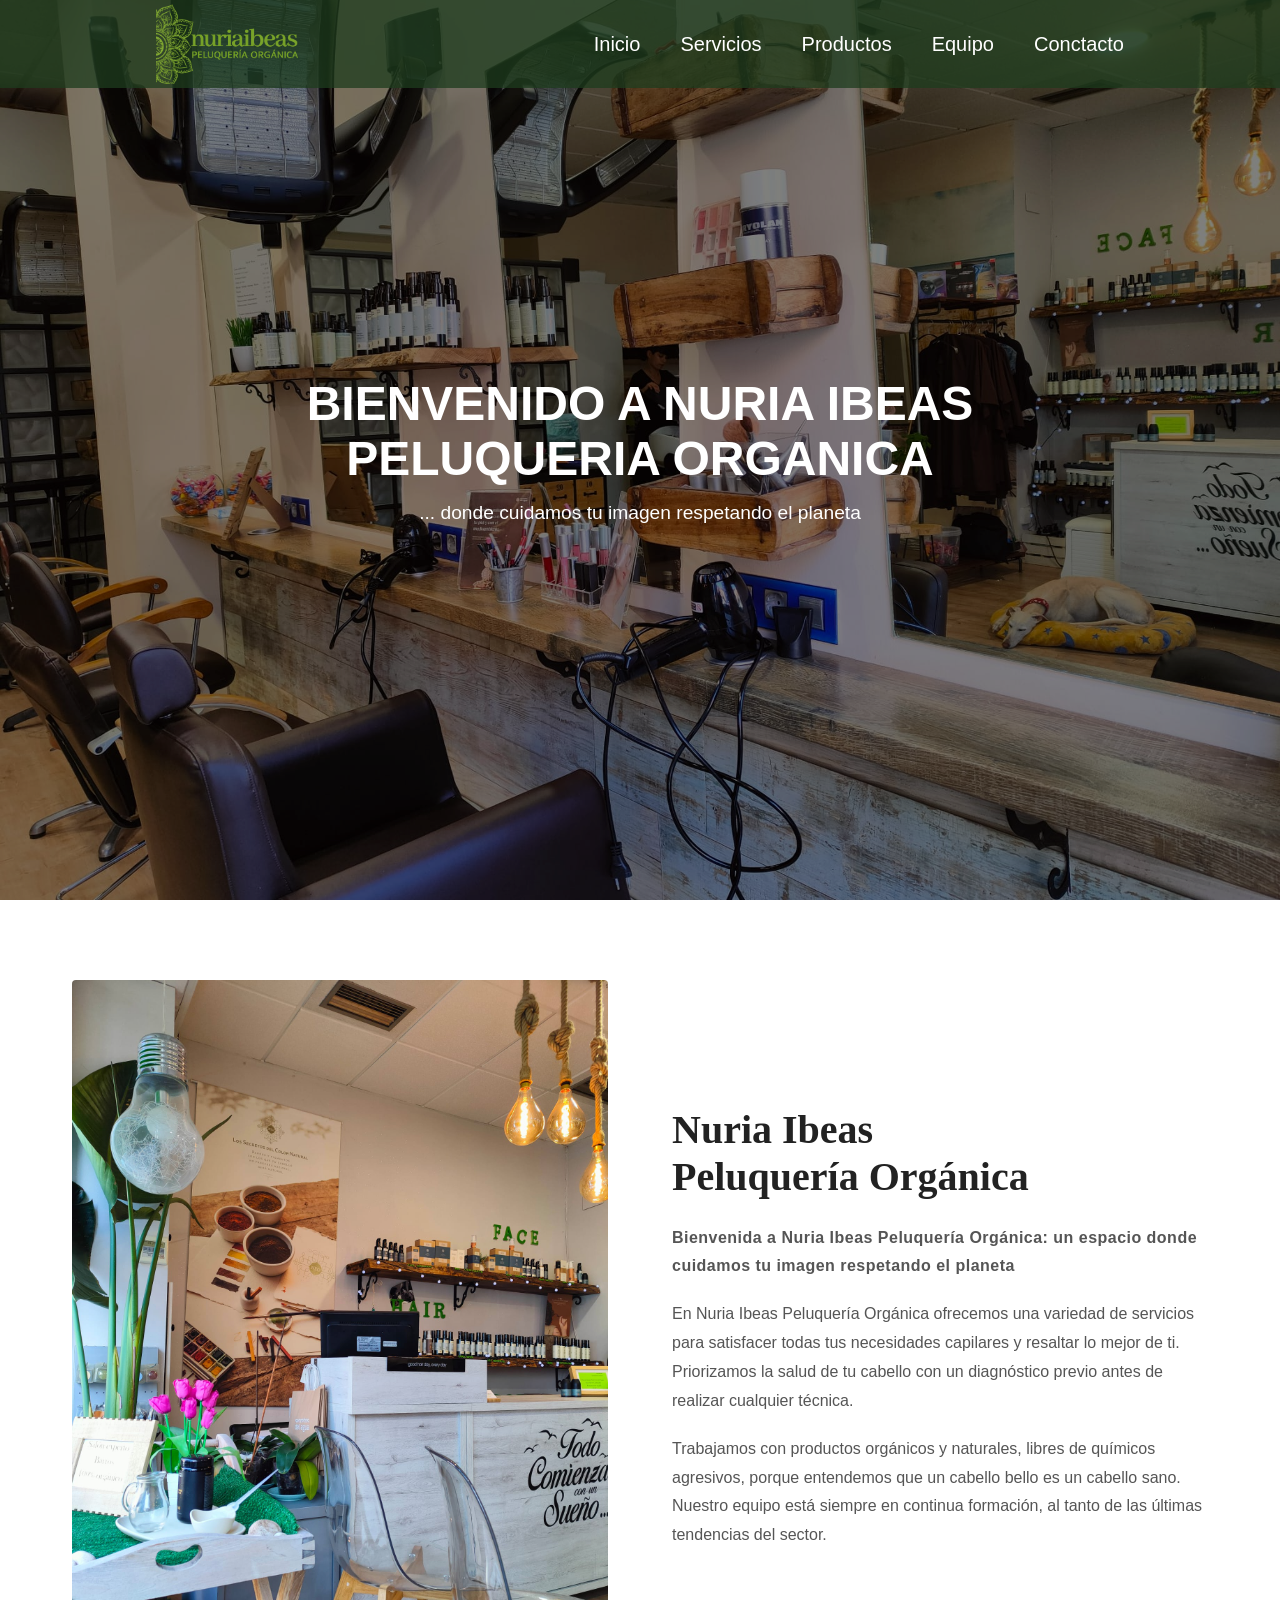
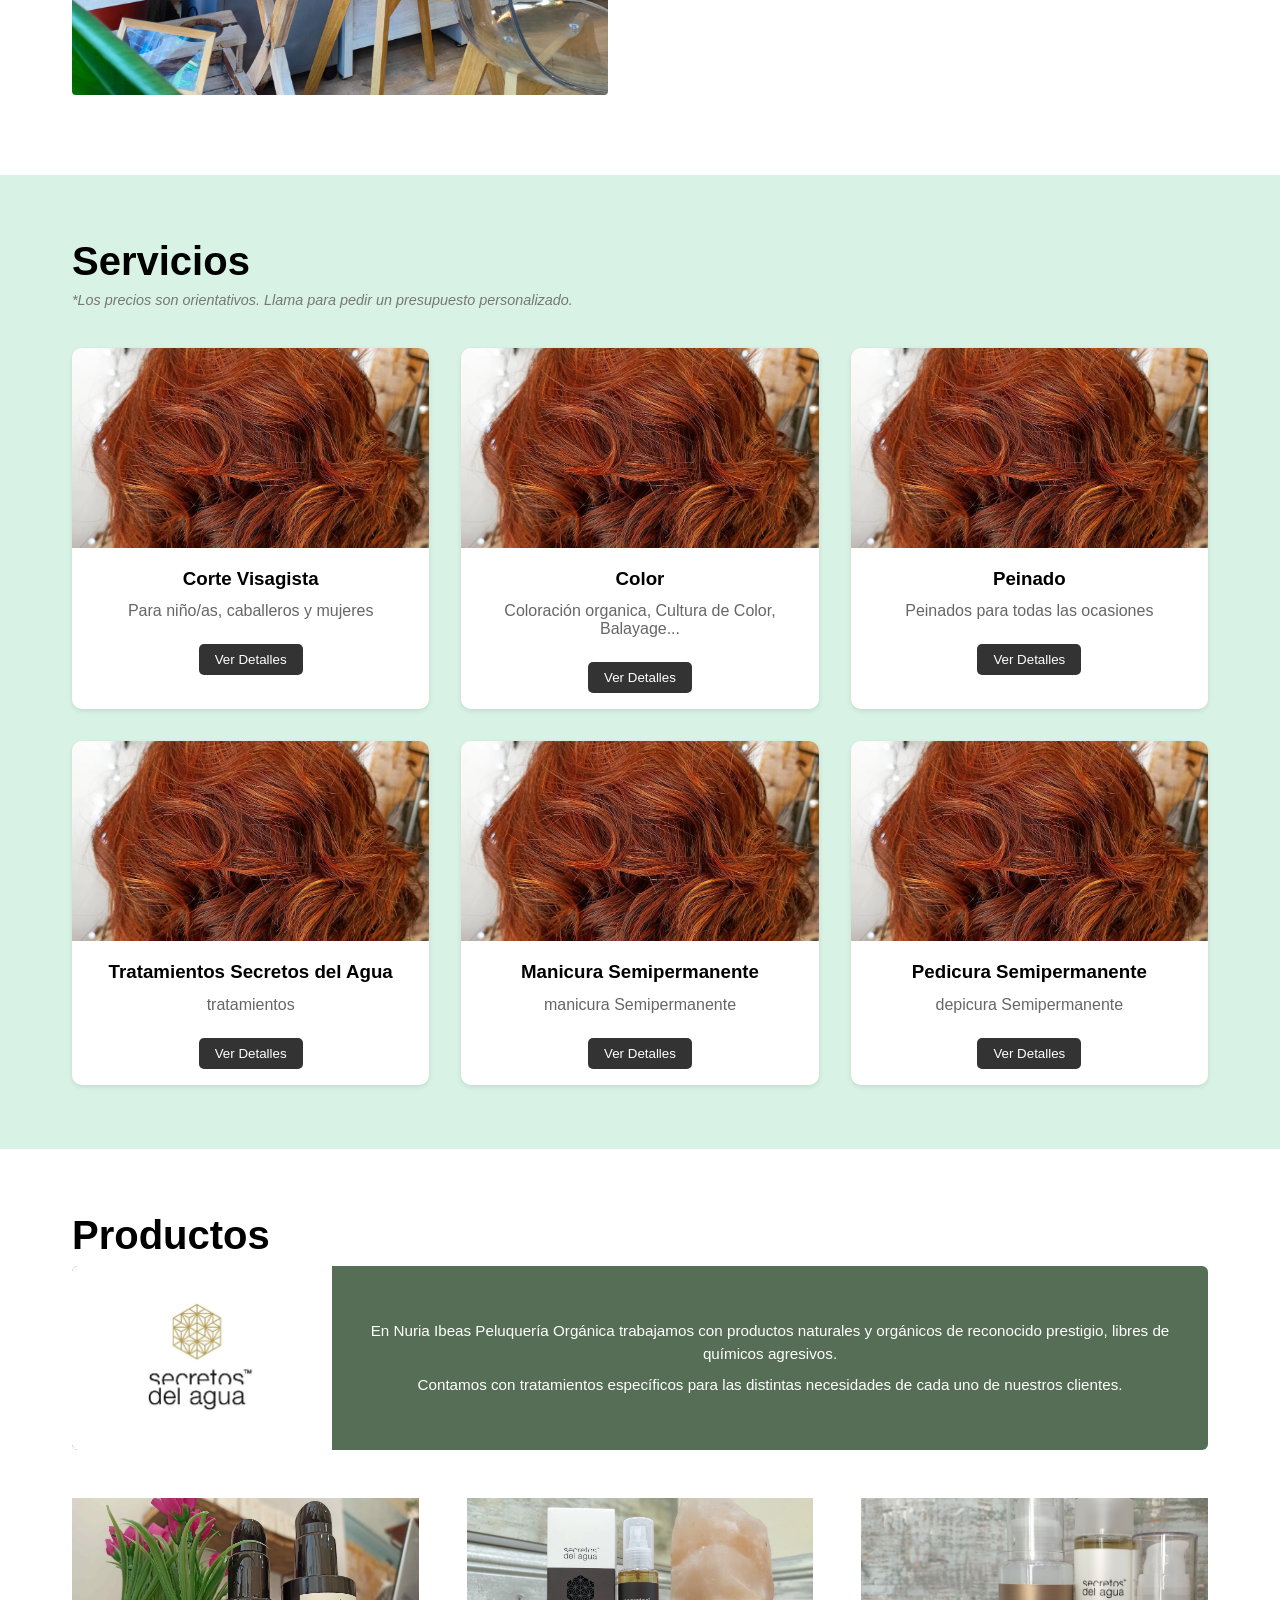
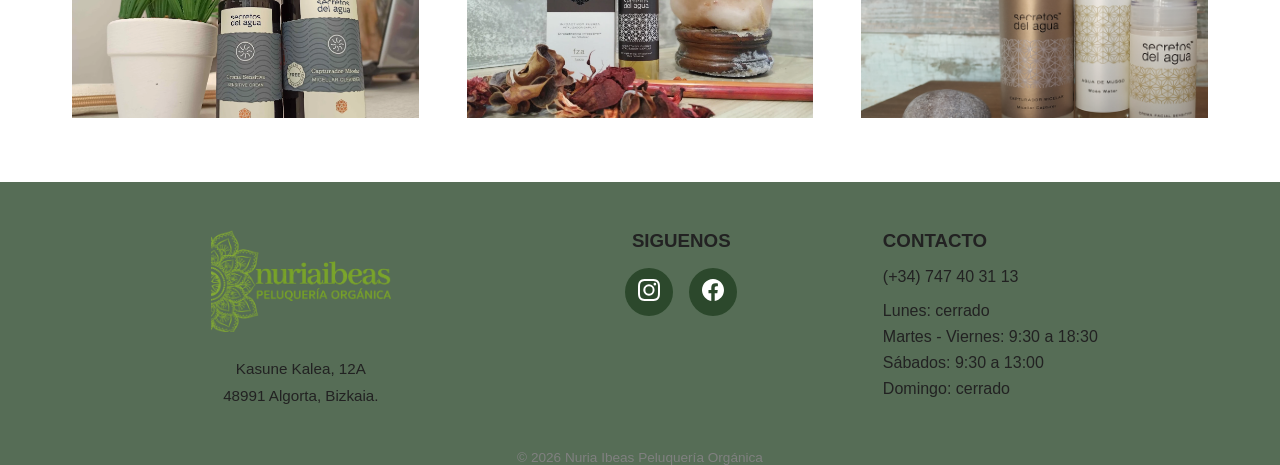
==== index.html @ 33c1f269 "footer movil, equipo.html" ====
<!DOCTYPE html>
<html lang="es">
    <head>
        <meta charset="UTF-8">
        <meta name="viewport" content="width=device-width, initial-scale=1.0">
        <title>Nuria Ibeas Peluqueria Organica</title>
        <link rel="stylesheet" href="./css/principal.css">
        <link rel="stylesheet" href="./css/index.css">
    </head>
    <body>
        <header id="header">
            <div id="logoAndNav">
                <nav class="navbar">
                    <div class="navbar__logo">
                        <a href="index.html"><img src="./images/logo1.png" alt="logo" class="icon"></a>
                    </div>
                    <ul class="navbar_links">
                        <li><a href="index.html">Inicio</a></li>
                        <li><a href="servicios.html">Servicios</a></li>
                        <li><a href="productos.html">Productos</a></li>
                        <li><a href="equipo.html">Equipo</a></li>
                        <li><a href="contacto.html">Conctacto</a></li>
                    </ul>
                </nav>
            </div>
        </header>
        <main>
            <div class="background-images">
                <img src="./images/espejos.jpeg" alt="imagen de fondo" class="main-image">
                
                <div class="main-content">
                    <h1 class="main-title">BIENVENIDO A NURIA IBEAS PELUQUERIA ORGANICA</h1>
                    <p class="main-subtitle">... donde cuidamos tu imagen respetando el planeta</p>
                </div>
            </div>
            <div class="presentation">
                <div class="presentation-image">
                    <img src="./images/mostrador.jpeg" alt="Interior de Nuria Ibeas Peluquería Orgánica">
                </div>
            
                <div class="presentation-text">
                    <h2>Nuria Ibeas<br>Peluquería Orgánica</h2>
                
                    <p class="presentation-subtitle">
                        Bienvenida a Nuria Ibeas Peluquería Orgánica: un espacio donde cuidamos tu imagen respetando el planeta
                    </p>
                
                    <p>
                        En Nuria Ibeas Peluquería Orgánica ofrecemos una variedad de servicios para satisfacer 
                        todas tus necesidades capilares y resaltar lo mejor de ti. Priorizamos la salud de tu 
                        cabello con un diagnóstico previo antes de realizar cualquier técnica.
                    </p>
                
                    <p>
                        Trabajamos con productos orgánicos y naturales, libres de químicos agresivos, porque 
                        entendemos que un cabello bello es un cabello sano. Nuestro equipo está siempre en 
                        continua formación, al tanto de las últimas tendencias del sector.
                    </p>
                </div>
            </div>
            <div id="services-background">
                <div id="services">
                    <h2>Servicios</h2>
                    <p class="services-subtitle">*Los precios son orientativos. Llama para pedir un presupuesto personalizado.</p>
                    <div class="services-grid">
                        <div class="services-card">
                            <img src="./images/corte.webp" alt="" class="">
                            <h3>Corte Visagista</h3>
                            <p class="desc">Para niño/as, caballeros y mujeres</p>
                            <button>Ver Detalles</button>
                        </div>
                        <div class="services-card">
                            <img src="./images/corte.webp" alt="" class="">
                            <h3>Color</h3>
                            <p class="desc">Coloración organica, Cultura de Color, Balayage...</p>
                            <button>Ver Detalles</button>
                        </div>
                        <div class="services-card">
                            <img src="./images/corte.webp" alt="" class="">
                            <h3>Peinado</h3>
                            <p class="desc">Peinados para todas las ocasiones</p>
                            <button>Ver Detalles</button>
                        </div>
                        <div class="services-card">
                            <img src="./images/corte.webp" alt="" class="">
                            <h3>Tratamientos Secretos del Agua</h3>
                            <p class="desc">tratamientos</p>
                            <button>Ver Detalles</button>
                        </div>
                        <div class="services-card">
                            <img src="./images/corte.webp" alt="" class="">
                            <h3>Manicura Semipermanente</h3>
                            <p class="desc">manicura Semipermanente</p>
                            <button>Ver Detalles</button>
                        </div>
                        <div class="services-card">
                            <img src="./images/corte.webp" alt="" class="">
                            <h3>Pedicura Semipermanente</h3>
                            <p class="desc">depicura Semipermanente </p>
                            <button>Ver Detalles</button>
                        </div>
                    </div>
                </div>

            </div>
            
            <div id="productos-background">
                <div id="productos">
                    <h2>Productos</h2>
                
                    <div class="marca-banner">
                        <div class="marca-logo">
                            <img src="./images/secretosdelagua.jpg" alt="Secretos del Agua">
                        </div>
                        <div class="marca-texto">
                            <p>
                                En Nuria Ibeas Peluquería Orgánica trabajamos con productos naturales 
                                y orgánicos de reconocido prestigio, libres de químicos agresivos.
                            </p>
                            <p>
                                Contamos con tratamientos específicos para las distintas necesidades 
                                de cada uno de nuestros clientes.
                            </p>
                        </div>
                    </div>
                
                    <div class="productos-imagenes">
                        <img src="images/producto1.webp" alt="Producto 1">
                        <img src="images/producto2.webp" alt="Producto 2">
                        <img src="images/producto3.webp" alt="Producto 3">
                    </div>
                </div>
            </div>
        
        </main>

        <footer>
            <div class="footer-content">          
                <div class="footer-brand">

                    <img src="images/logo1.png" alt="logo">
                    <p>Kasune Kalea, 12A <br>
                        48991 Algorta, Bizkaia.</p>

                </div>
                
                <div class="footer-social-section">
                    <h3>SIGUENOS</h3>
                    
                    <div class="footer-social">
                        <ul>
                            <li class="instagram">
                                <a href="https://www.instagram.com/nuriaibeas_peluqueria_organica/?hl=es" 
                                   target="_blank"
                                   aria-label="instagram">
                                   <img src="./images/instagram.svg" alt="instagram">
                                </a>
                            </li>
                            <li class="facebook">
                                <a href="https://www.facebook.com/peluqueriaorganicanuriaibeas/?locale=es_ES" 
                                   target="_blank"
                                   aria-label="facebook">
                                   <img src="./images/facebook.svg" alt="facebook">
                                </a>
                            </li>
                        </ul>
                    </div>
                </div>
                <div class="footer-info">
                    <h3>CONTACTO</h3>

                    <p class="footer-tel">(+34) 747 40 31 13</p>

                    <p>Lunes: cerrado</p>
                    <p>Martes - Viernes: 9:30 a 18:30</p>
                    <p>Sábados: 9:30 a 13:00</p>
                    <p>Domingo: cerrado</p>
                    
                </div>            
            </div>
            
            <div class="footer-bottom">
                <p>© 2026 Nuria Ibeas Peluquería Orgánica</p>
            </div>
        </footer>
    </body>
</html>
---- css/principal.css ----
* {
    margin: 0;
    padding: 0;
    box-sizing: border-box;
    font-family: 'Arial', sans-serif;
}

.icon {
    height: 100%;
}

#header {
    position: fixed;
    top: 0;
    left: 0;
    width: 100%;
    z-index: 10;
    background-color: rgba(30, 60, 30, 0.75);
}

#logoAndNav {
    max-width: 1000px; 
    margin: 0 auto;
    padding: 0 1rem;
}

.navbar {
    display: flex;
    justify-content: space-between;
    align-items: center;
    height: 5.5rem;  
}

.navbar__logo {
    height: 5rem;
    width: auto;
    display: block;
}

.navbar_links {
    display: flex;
    gap: 2.5rem;       
    list-style: none;
}

.navbar_links a {
    text-decoration: none;
    color: white;
    font-size: 1.25rem;
}

body {
    margin: 0;
}

main {
    display: block;
}

footer {
    background-color: rgba(30, 60, 30, 0.75);
    color: #222222;
}

.footer-content {
    max-width: 1100px;
    margin: 0 auto;
    padding: 3rem 2rem 2.5rem;

    display: grid;
    grid-template-columns: 1.3fr 1fr 1fr;

    align-items: start;
    gap: 4rem;
}

.footer-brand {
    text-align: center;
}

.footer-brand img {
    width: 180px;
    height: auto;
    margin-bottom: 1.2rem;
}

.footer-brand p {
    color: #222222;
    font-size: 0.95rem;
    line-height: 1.8;
}

.footer-social-section {
    text-align: center;
}

.footer-social-section h3 {
    padding-bottom: 1rem;
}


.footer-social ul {
    display: flex;
    justify-content: center;
    gap: 1rem;

    list-style: none;
    padding: 0;
    margin: 0;
}

.instagram,
.facebook {
    width: 48px;
    height: 48px;

    border-radius: 50%;

    display: flex;
    justify-content: center;
    align-items: center;

    background-color: rgba(30, 60, 30, 0.75);

    transition: 0.2s;
}


.instagram img,
.facebook img {
    width: 22px;
    height: 22px;
    filter: invert(1);
}

.instagram:hover {
    background-color: rgb(225, 48, 108);
}


/* Hover Facebook */

.facebook:hover {
    background-color: rgb(24, 119, 242);
}


/* Contacto */

.footer-contact {
    text-align: center;
}

.footer-contact p {
    color: #222222;
    font-size: 0.95rem;
    line-height: 1.8;
    margin-bottom: 1.2rem;
}

.footer-contact .footer-tel {
    margin-bottom: 1.5rem;
}

.footer-info h3 {
    padding-bottom: 1rem;
}

.footer-info p {
    padding-bottom: 0.5rem;
}

.footer-tel {
    padding-bottom: 1rem !important; 
}

.footer-bottom {
    text-align: center;
}

.footer-bottom p {
    color: gray;
    font-size: 0.85rem;
}

@media (max-width: 768px) {
    .footer-content {
        grid-template-columns: 1fr;
        gap: 2.5rem;
        padding: 3rem 1.5rem 2rem;
        text-align: center;
    }

    .footer-brand,
    .footer-social-section,
    .footer-contact,
    .footer-info {
        text-align: center;
    }
}
---- css/index.css ----
.background-images {
    margin: 0;
    padding: 0;
    height: 100vh;
    position: relative;
    overflow: hidden;
    display: flex;
    justify-content: center;
    align-items: center;
}

.main-image {
    position: absolute;
    top: 0;
    left: 0;
    z-index: -1;
    object-fit: cover;
    width: 100%;
    height: 100%;
    filter: brightness(0.5);
}

.main-content {
    display: flex;
    flex-direction: column;
    align-items: center;
    gap: 1rem;
    max-width: 900px;
    padding: 0 1rem;
    text-align: center;
}
.main-title {
    color: white;
    font-size: 3rem;
}

.main-subtitle {
    color: white;
    font-size: 1.2rem;
}


/* INFO */
.presentation {
    display: grid;
    grid-template-columns: 1fr 1fr;
    gap: 4rem;
    align-items: center;
    max-width: 1200px;
    margin: 0 auto;
    padding: 5rem 2rem;
}

.presentation-image img {
    width: 100%;
    height: auto;
    border-radius: 4px;
    display: block;
}

.presentation-text h2 {
    font-family: 'Playfair Display', serif;
    font-size: 2.5rem;
    color: #222;
    margin-bottom: 1.5rem;
}

.presentation-subtitle {
    font-weight: 700;
    letter-spacing: 0.03em;
    line-height: 1.7;
    color: #333;
    margin-bottom: 1.5rem;
}

.presentation-text p {
    line-height: 1.8;
    color: #555;
    margin-bottom: 1.2rem;
}

@media (max-width: 768px) {
    .presentation {
        grid-template-columns: 1fr;
        gap: 2rem;
        padding: 3rem 1.5rem;
    }
}

/* SERVICES */

#services-background {
    background-color: #d8f3e5;
}

#services {
    padding: 4rem 2rem;
    max-width: 1200px;
    margin: 0 auto;
    background-color: #d8f3e5;
}

#services h2, #productos h2 {
    font-size: 2.5rem;
    margin-bottom: 0.5rem;
}

.services-subtitle {
    font-size: 0.9rem;
    color: #777;
    font-style: italic;
    margin-bottom: 2.5rem;
}
#services h3 {
    text-align: center;
    padding: 1rem 1rem 0.3rem 1rem;
    margin-bottom: 0;
}

.services-grid {
    display: grid;
    grid-template-columns: repeat(auto-fit, minmax(300px, 1fr));
    gap: 2rem;
}

.services-card {
    background-color: white;
    border-radius: 10px;
    overflow: hidden;
    box-shadow: 0 2px 5px rgba(0, 0, 0, 0.1);
    text-align: center;
}

.services-card img {
    width: 100%;
    height: 200px;
    object-fit: cover;
}

.price {
    color: #ff6b6b;
    font-weight: bold;
    padding: 0 1rem;
}

.desc {
    padding: .5rem .5rem;
    color: #666;
}

.services-card button {
    margin: 1rem;
    padding: .5rem 1rem;
    background-color: #333;
    color: white;
    border: none;
    border-radius: 5px;
    cursor: pointer;
}

.services-card button:hover {
    background-color: black;
}

/* PRODUCTOS */

#productos-background {
    background-color: white;
}

#productos {
    padding: 4rem 2rem;
    max-width: 1200px;
    margin: 0 auto;
}

.marca-banner {
    display: grid;
    grid-template-columns: 260px 1fr;
    background-color: rgba(30, 60, 30, 0.75);
    border-radius: 6px;
    overflow: hidden;
    margin-bottom: 3rem;
}

.marca-logo {
    background-color: white;
    display: flex;
    justify-content: center;
    align-items: center;
    padding: 1.5rem;
}

.marca-logo img {
    max-width: 140px;
    width: 100%;
    height: auto;
}

@media (max-width: 768px) {
    .marca-banner {
        grid-template-columns: 1fr;
    }

    .marca-logo img {
        max-width: 180px;
    }
}

.marca-texto {
    display: flex;
    flex-direction: column;
    justify-content: center;
    padding: 1rem 2rem;
}

.marca-texto p {
    color: white;
    text-align: center;
    line-height: 1.5;
    font-size: 0.95rem;    
    margin-bottom: 0.5rem; 
}

.marca-texto p:last-child {
    margin-bottom: 0;
}

.productos-imagenes {
    display: grid;
    grid-template-columns: repeat(auto-fit, minmax(250px, 1fr));
    gap: 3rem;
    align-items: center;
}

.productos-imagenes img {
    width: 100%;
    height: 220px;
    object-fit: cover;
}
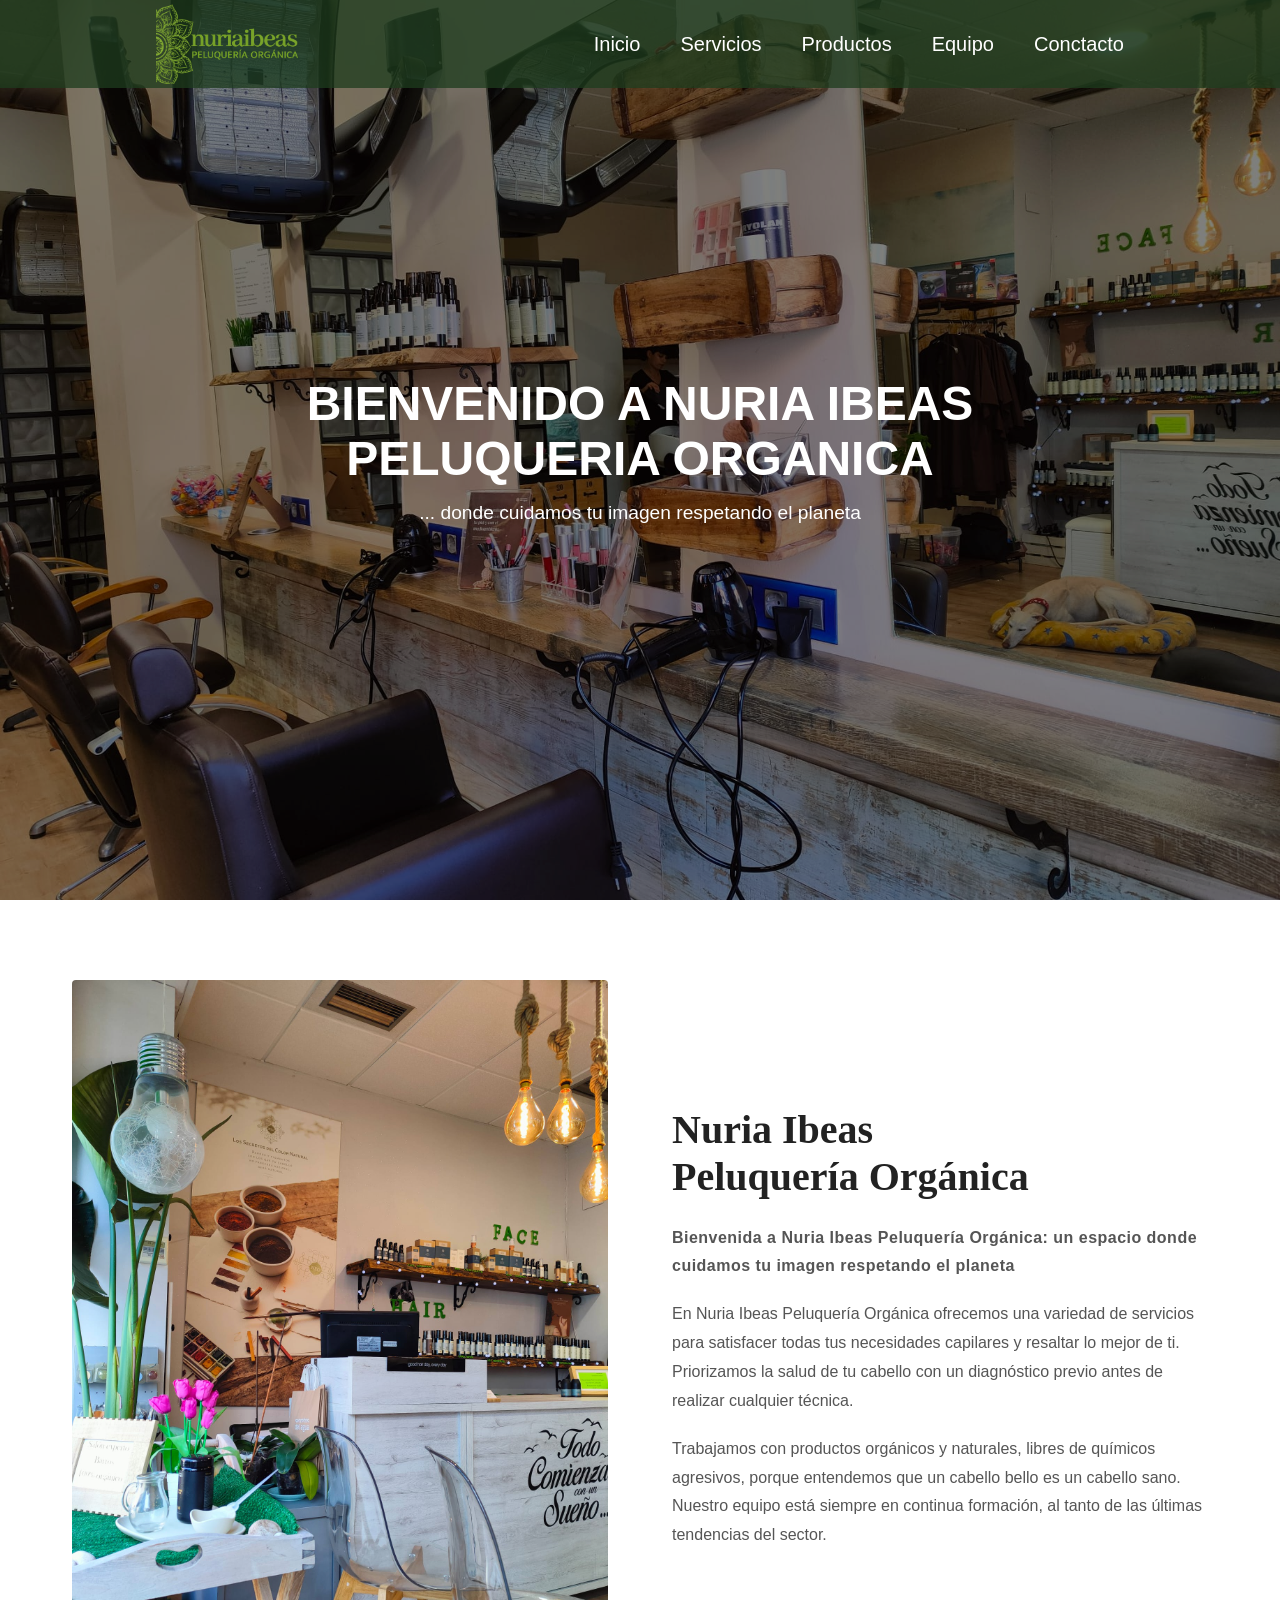
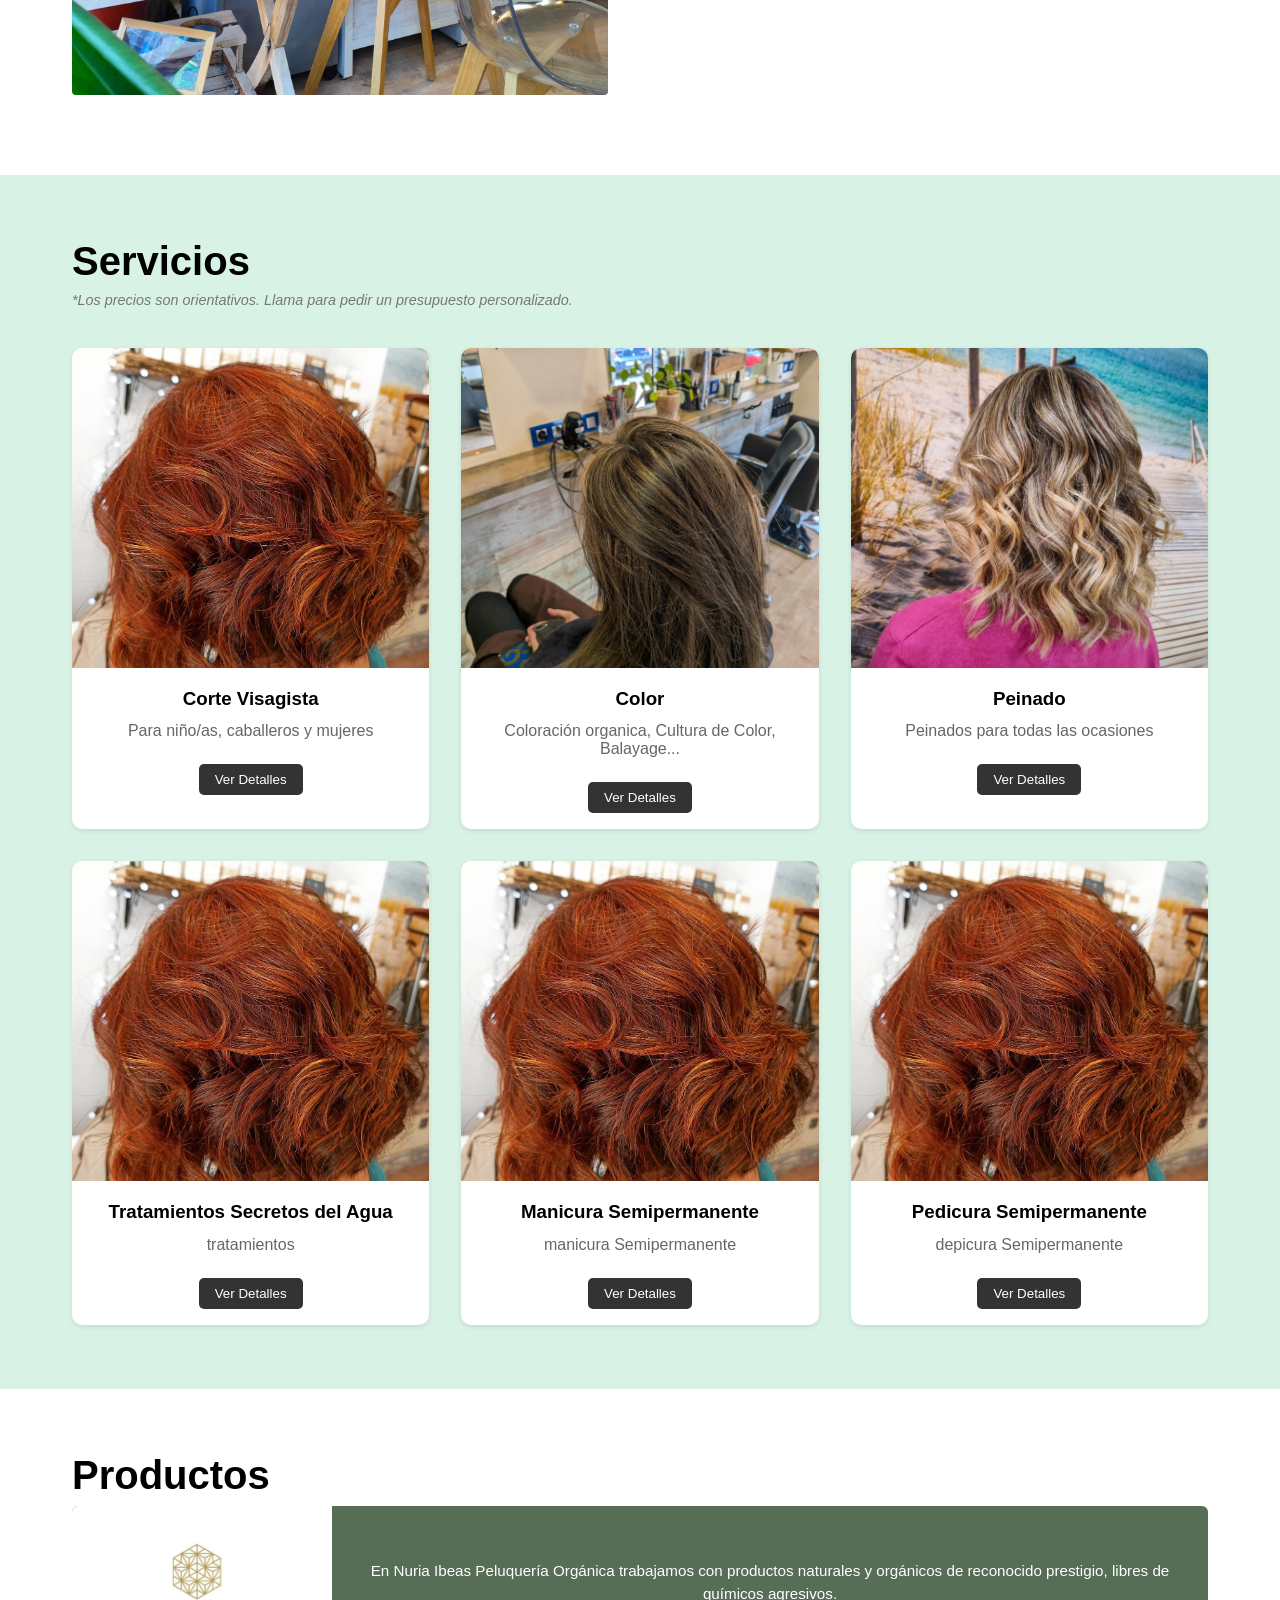
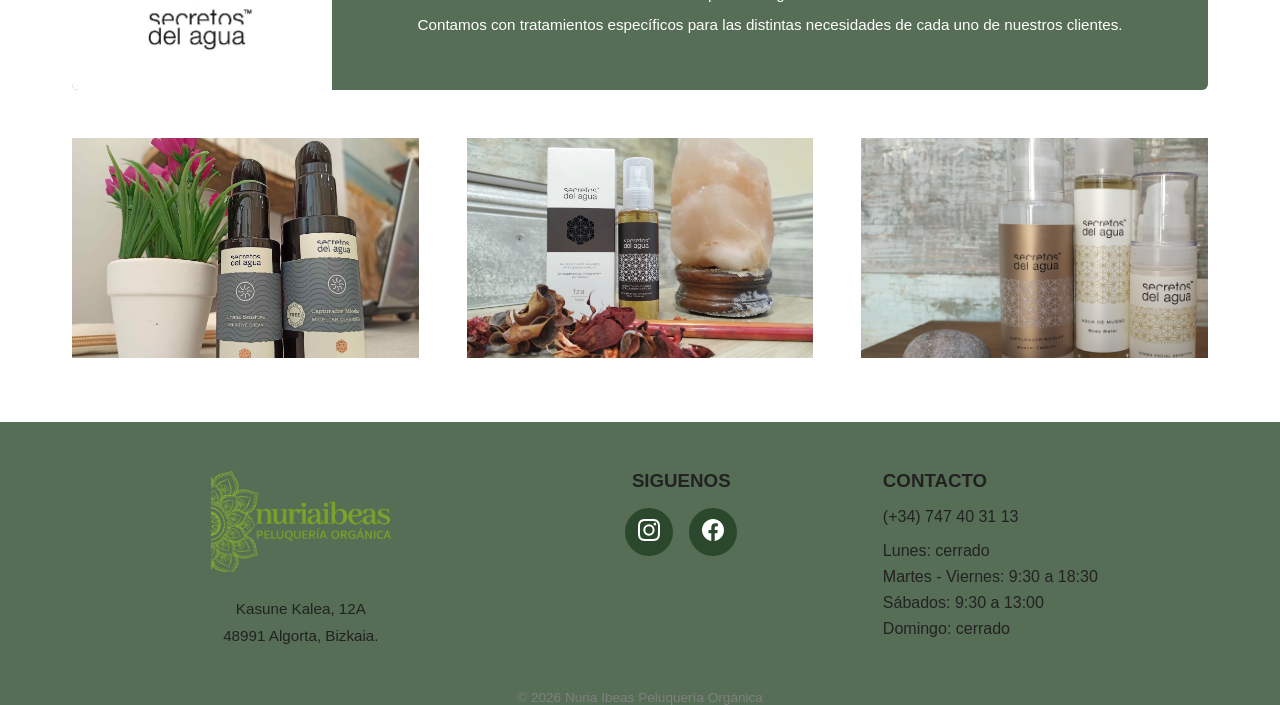
==== commit 66678aa3: "cortes sin fotos" ====
--- a/index.html
+++ b/index.html
@@ -16,7 +16,17 @@
                     </div>
                     <ul class="navbar_links">
                         <li><a href="index.html">Inicio</a></li>
-                        <li><a href="servicios.html">Servicios</a></li>
+                        <li class="has-dropdown">
+                            <a href="">Servicios</a>
+                            <ul class="dropdown">
+                                <li><a href="cortes.html">Cortes</a></li>
+                                <li><a href="servicios.html#color">Color</a></li>
+                                <li><a href="servicios.html#peinados">Peinados</a></li>
+                                <li><a href="servicios.html#tratamientos">Tratamientos</a></li>
+                                <li><a href="servicios.html#tratamientos">Manicura</a></li>
+                                <li><a href="servicios.html#tratamientos">Pedicura</a></li>
+                            </ul>
+                        </li>
                         <li><a href="productos.html">Productos</a></li>
                         <li><a href="equipo.html">Equipo</a></li>
                         <li><a href="contacto.html">Conctacto</a></li>
@@ -64,19 +74,19 @@
                     <p class="services-subtitle">*Los precios son orientativos. Llama para pedir un presupuesto personalizado.</p>
                     <div class="services-grid">
                         <div class="services-card">
-                            <img src="./images/corte.webp" alt="" class="">
+                            <img src="./images/corte.webp" alt="corte visagista imagen">
                             <h3>Corte Visagista</h3>
                             <p class="desc">Para niño/as, caballeros y mujeres</p>
                             <button>Ver Detalles</button>
                         </div>
                         <div class="services-card">
-                            <img src="./images/corte.webp" alt="" class="">
+                            <img src="./images/colorindex.jpeg" alt="color imagen">
                             <h3>Color</h3>
                             <p class="desc">Coloración organica, Cultura de Color, Balayage...</p>
                             <button>Ver Detalles</button>
                         </div>
                         <div class="services-card">
-                            <img src="./images/corte.webp" alt="" class="">
+                            <img src="./images/peinado.jpeg" alt="peinado imagen">
                             <h3>Peinado</h3>
                             <p class="desc">Peinados para todas las ocasiones</p>
                             <button>Ver Detalles</button>
--- a/css/principal.css
+++ b/css/principal.css
@@ -49,6 +49,43 @@
     font-size: 1.25rem;
 }
 
+.has-dropdown {
+    position: relative;
+}
+
+.dropdown {
+    display: none;
+    position: absolute;
+    top: 100%;
+    left: 0;
+    min-width: 200px;
+
+    background-color: rgba(30, 60, 30, 0.7);
+    border-radius: 4px;
+    box-shadow: 0 8px 20px rgba(0, 0, 0, 0.15);
+    padding: 0.5rem 0;
+    list-style: none;
+    z-index: 20;
+}
+
+.has-dropdown:hover .dropdown {
+    display: block;
+}
+
+.dropdown li a {
+    display: block;
+    padding: 0.7rem 1.5rem;
+    color: white;
+    font-size: 1rem;
+    white-space: nowrap;
+}
+
+.dropdown li a:hover {
+    background-color: #f2f2f2;
+    color: #4a7c4e;
+}
+
+
 body {
     margin: 0;
 }
--- a/css/index.css
+++ b/css/index.css
@@ -133,7 +133,7 @@
 
 .services-card img {
     width: 100%;
-    height: 200px;
+    height: 320px;
     object-fit: cover;
 }
 
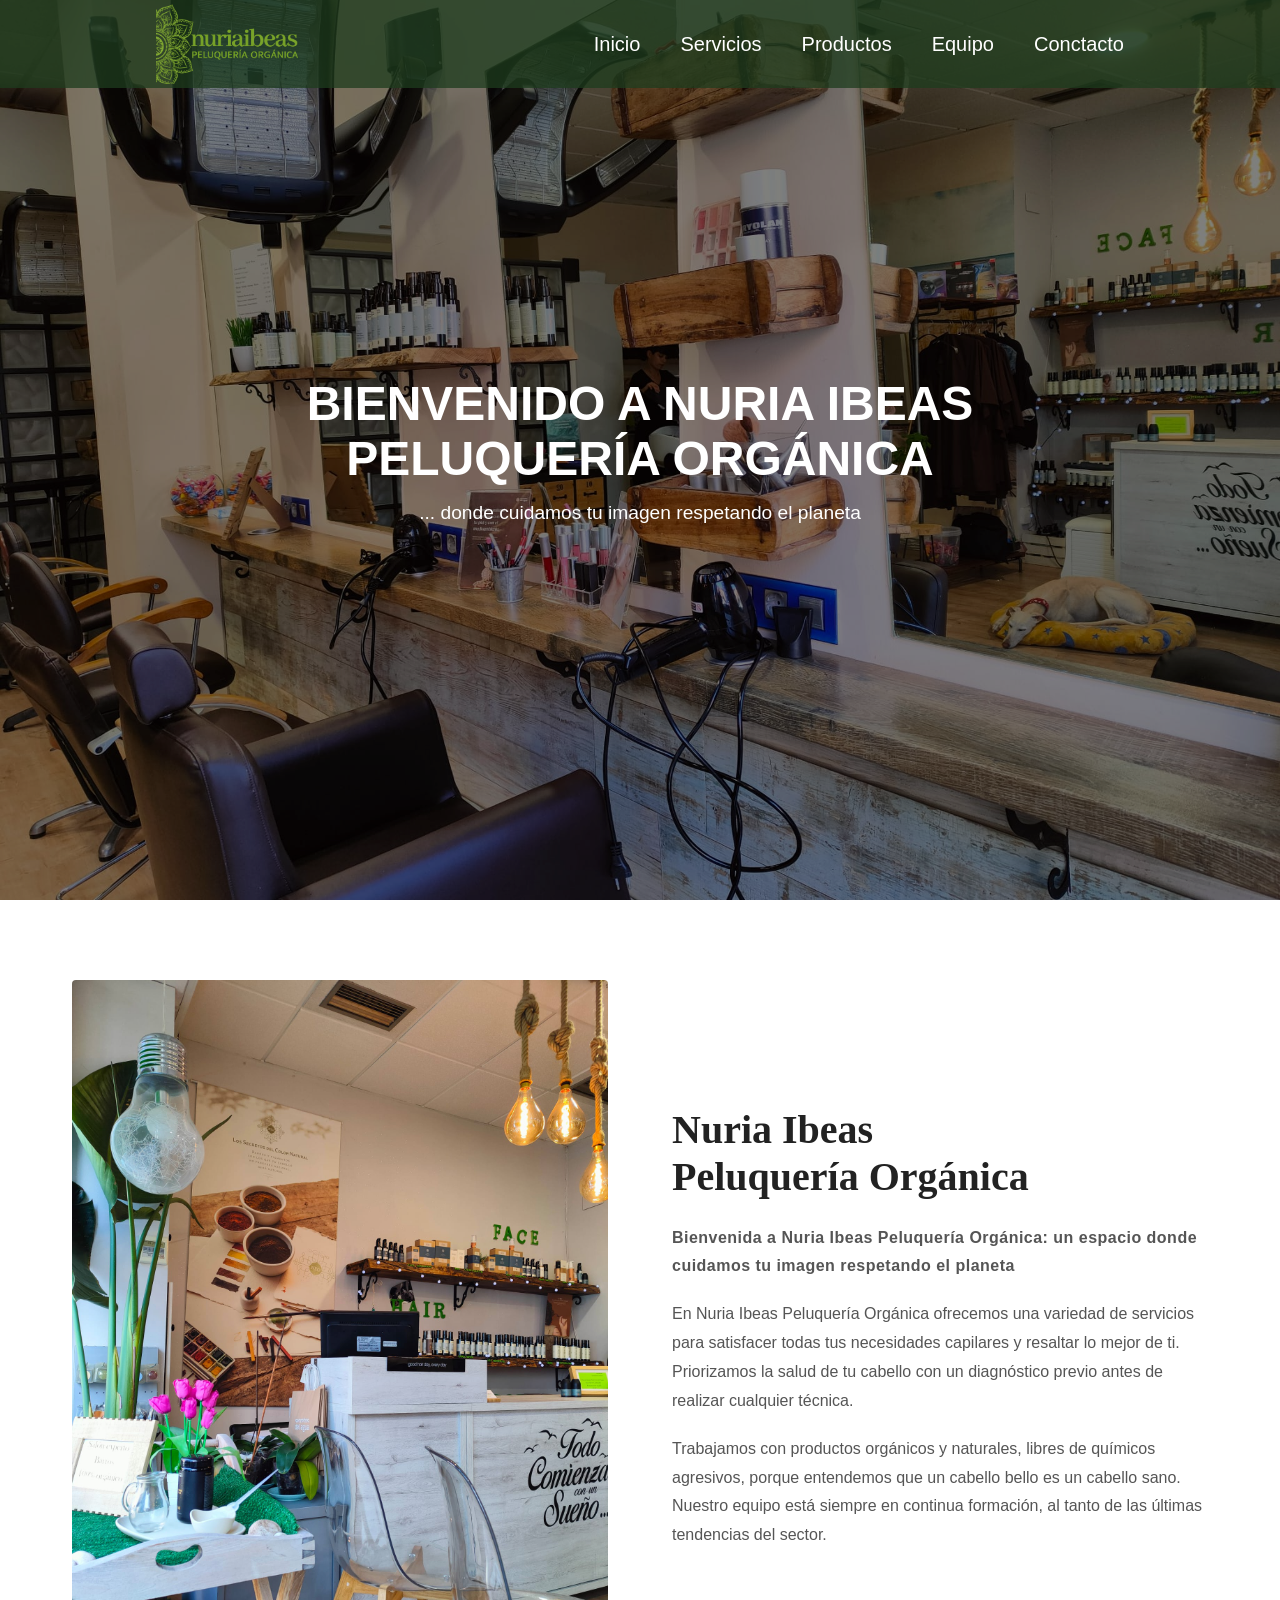
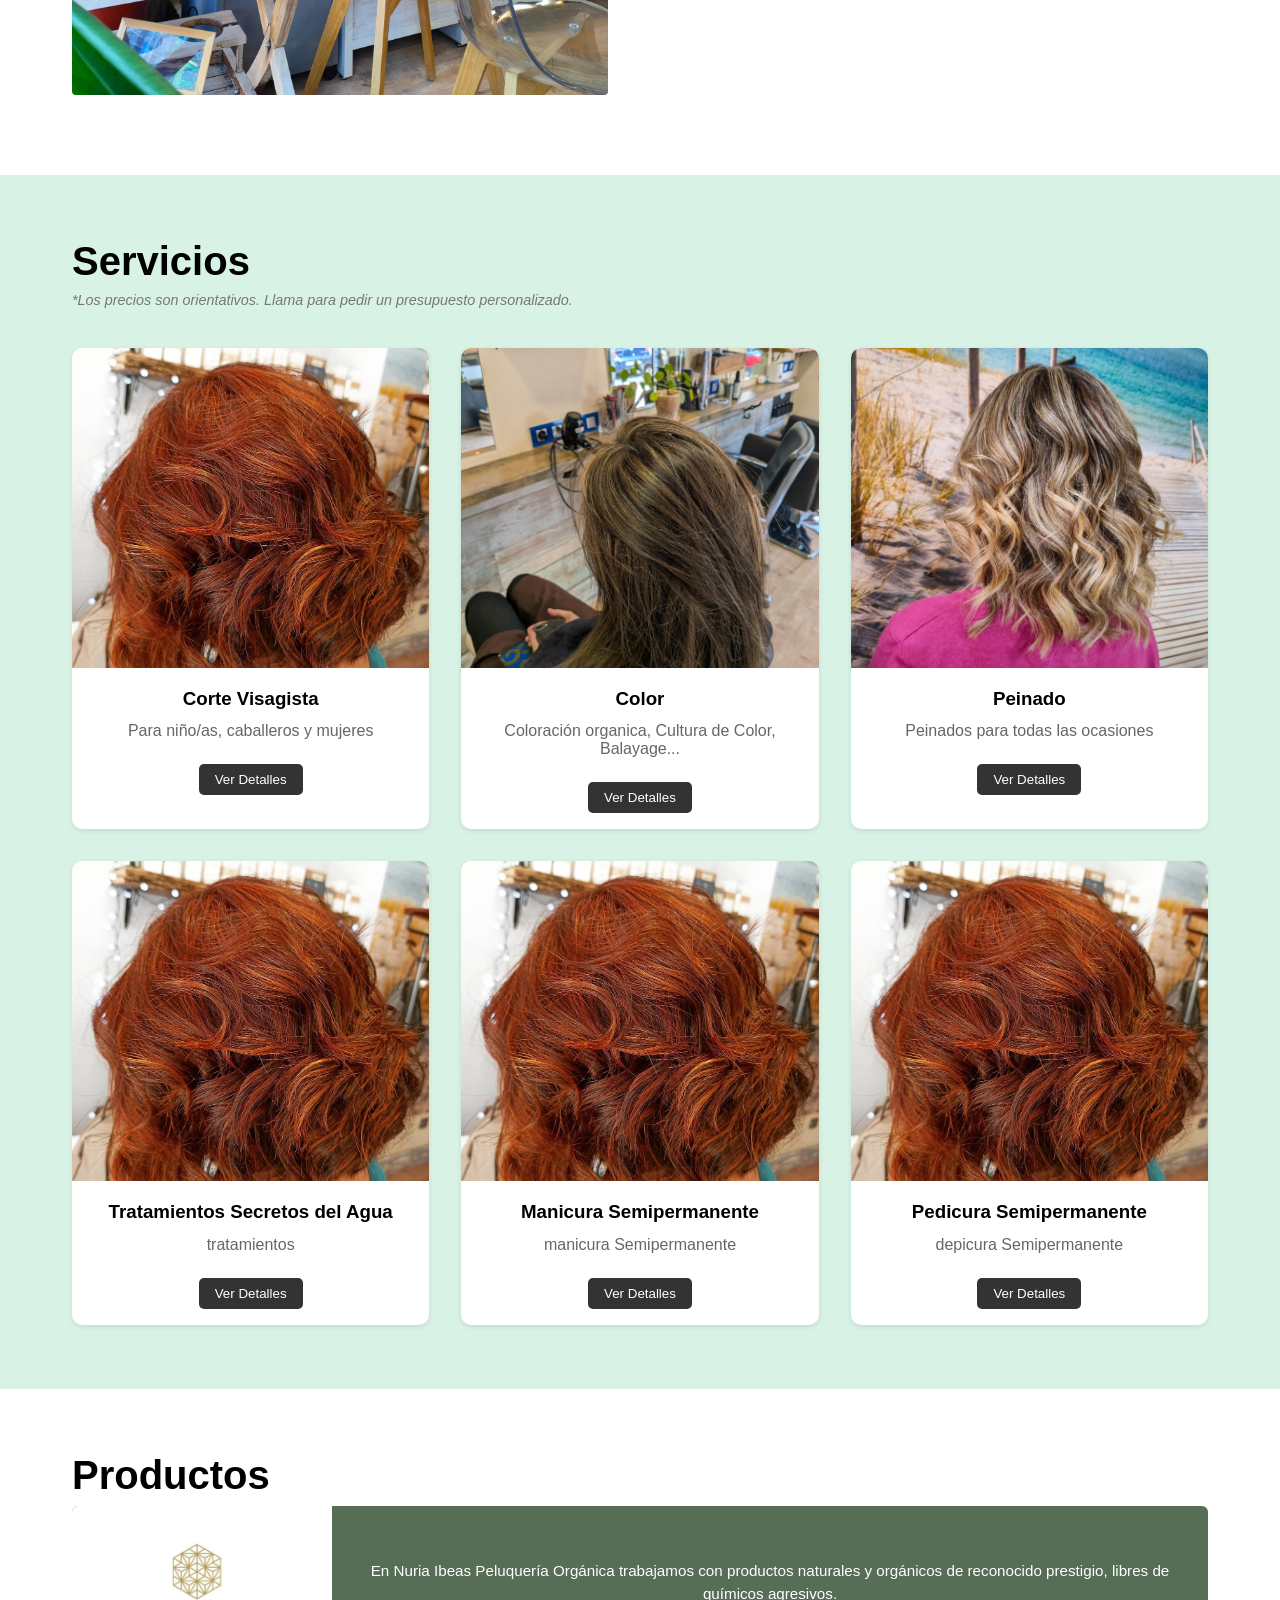
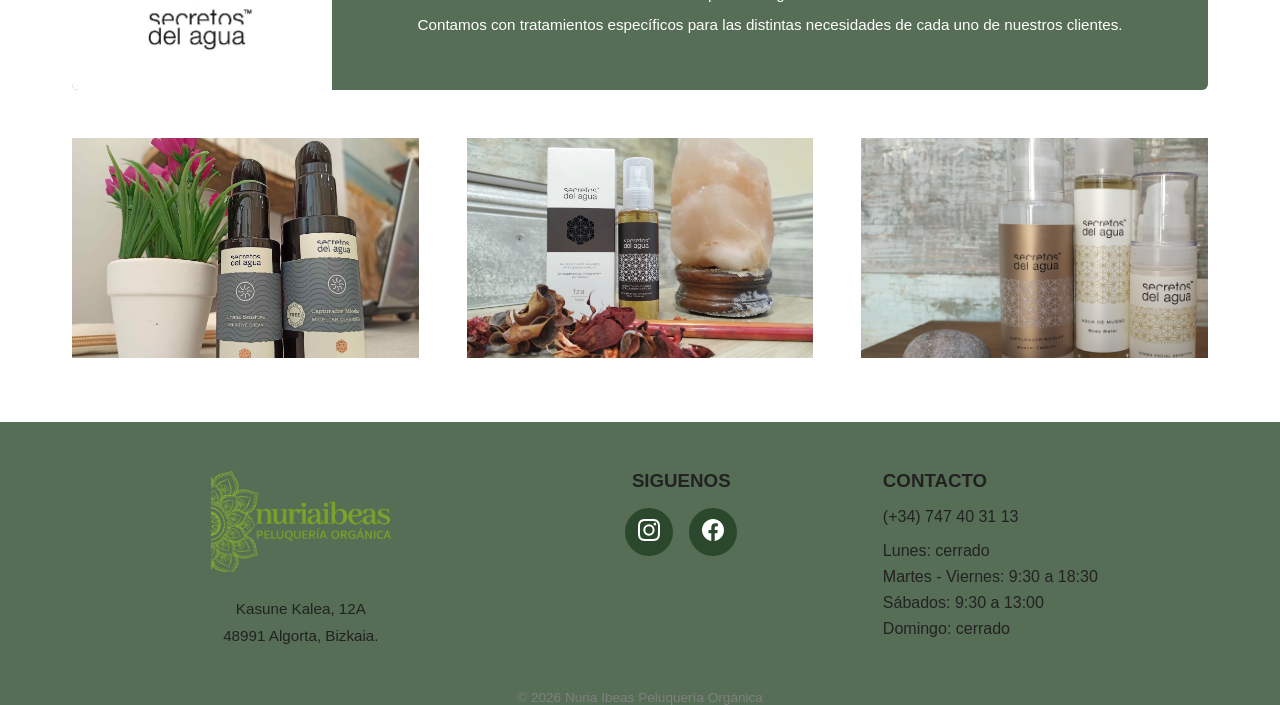
==== commit b2ccb21f: "todos los html" ====
--- a/index.html
+++ b/index.html
@@ -3,7 +3,7 @@
     <head>
         <meta charset="UTF-8">
         <meta name="viewport" content="width=device-width, initial-scale=1.0">
-        <title>Nuria Ibeas Peluqueria Organica</title>
+        <title>Nuria Ibeas Peluquería Orgánica</title>
         <link rel="stylesheet" href="./css/principal.css">
         <link rel="stylesheet" href="./css/index.css">
     </head>
@@ -39,7 +39,7 @@
                 <img src="./images/espejos.jpeg" alt="imagen de fondo" class="main-image">
                 
                 <div class="main-content">
-                    <h1 class="main-title">BIENVENIDO A NURIA IBEAS PELUQUERIA ORGANICA</h1>
+                    <h1 class="main-title">BIENVENIDO A NURIA IBEAS PELUQUERÍA ORGÁNICA</h1>
                     <p class="main-subtitle">... donde cuidamos tu imagen respetando el planeta</p>
                 </div>
             </div>
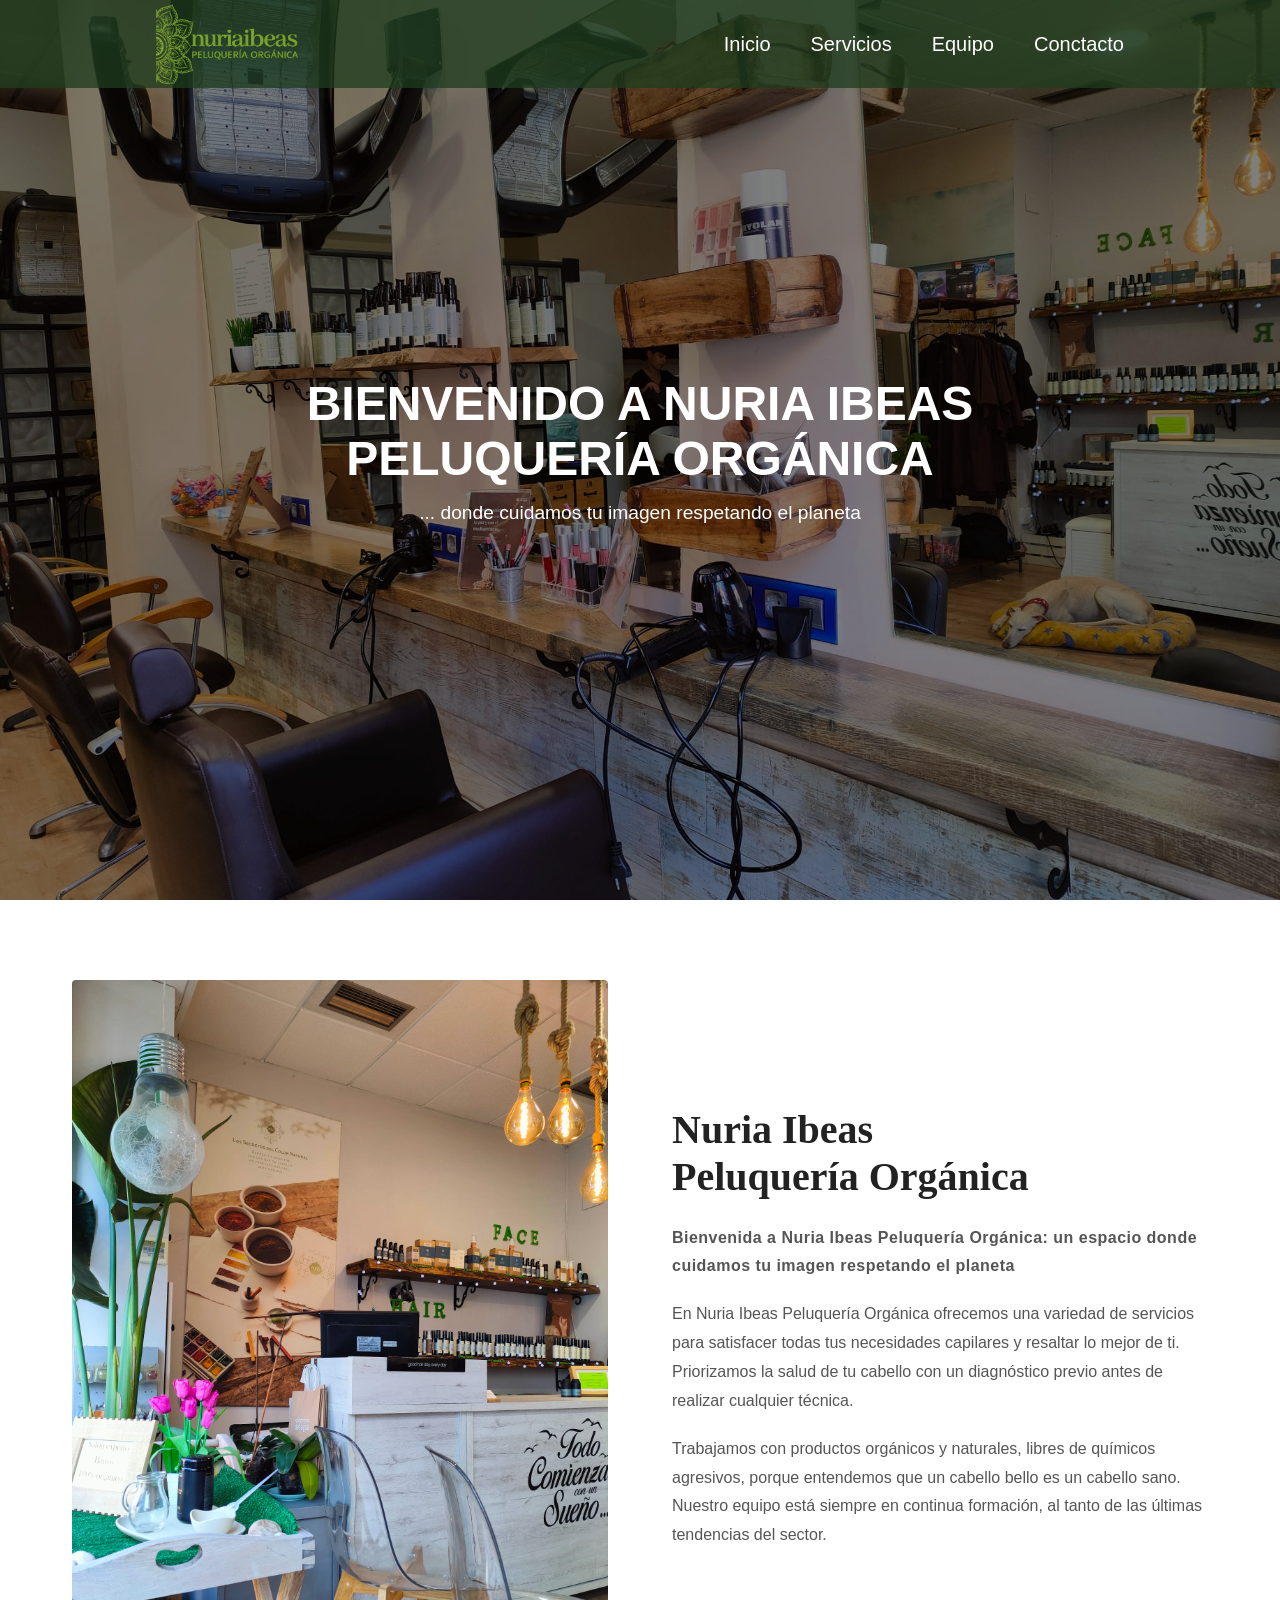
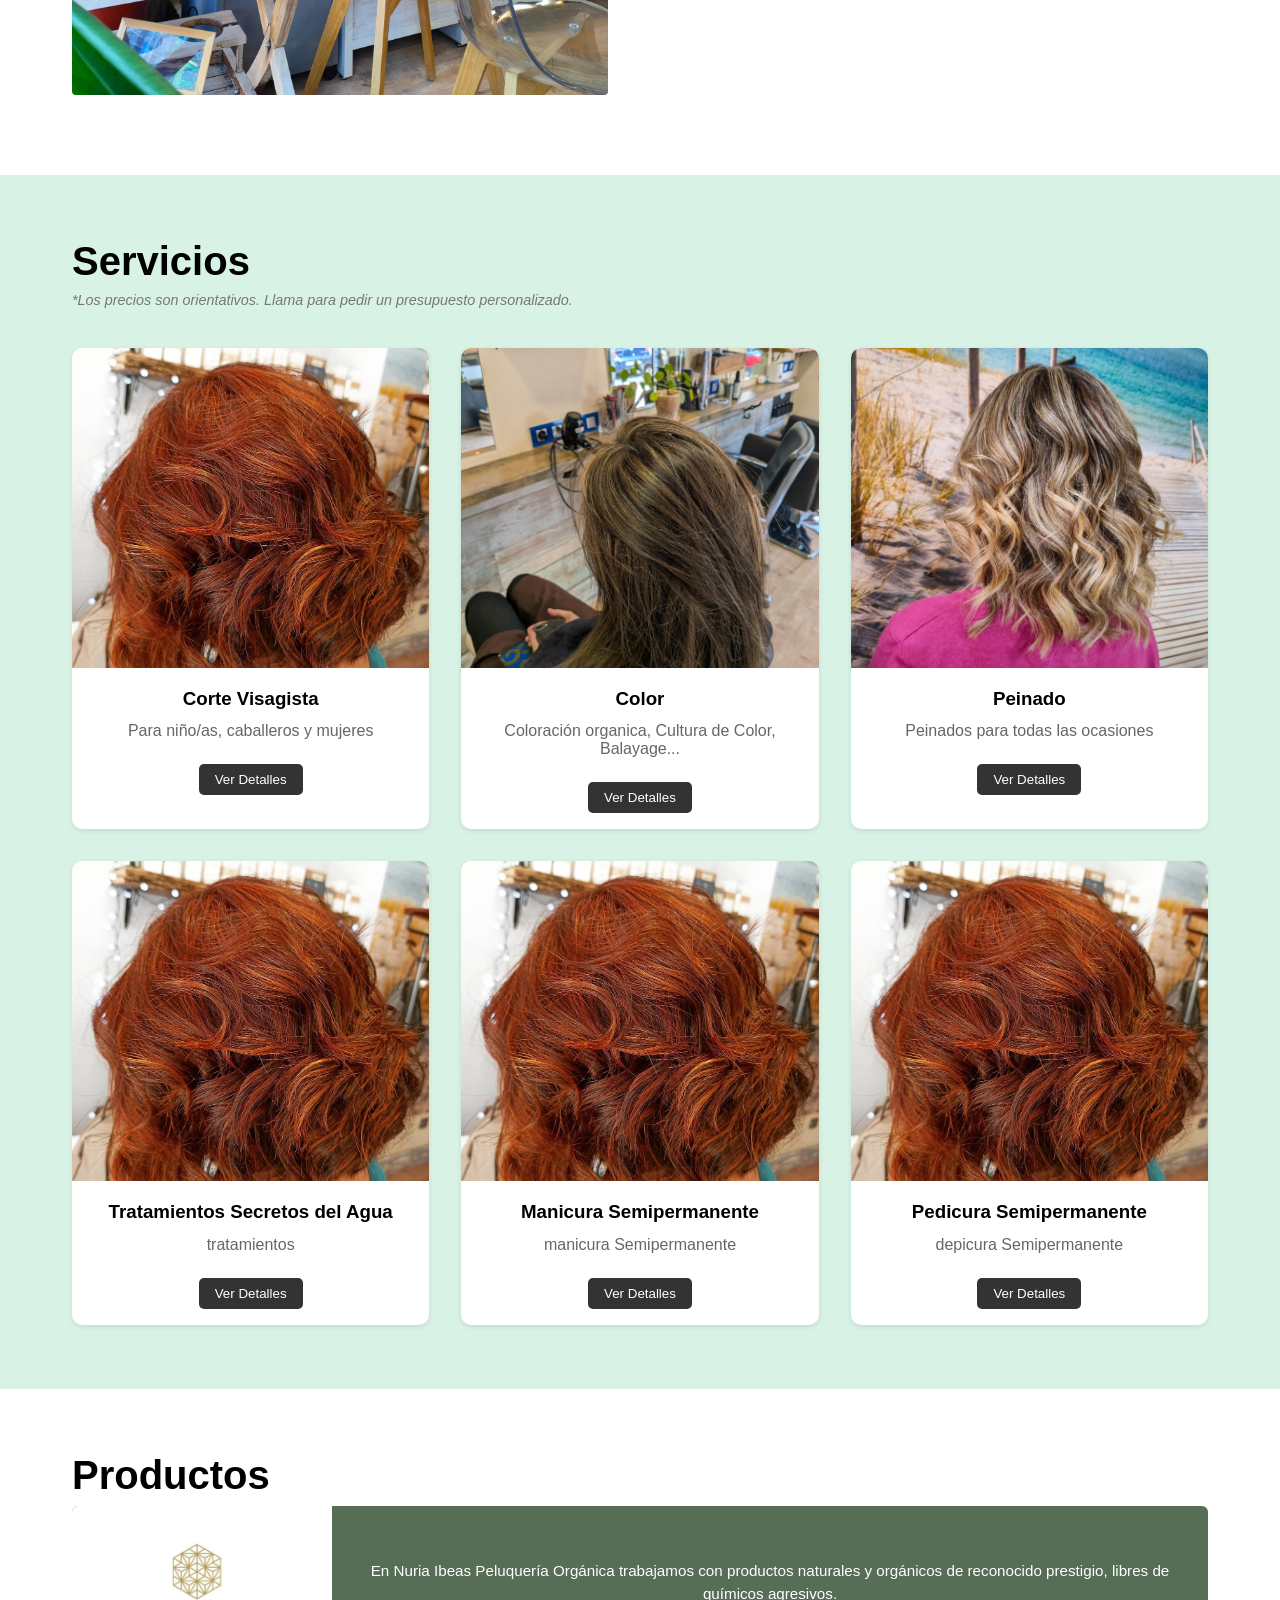
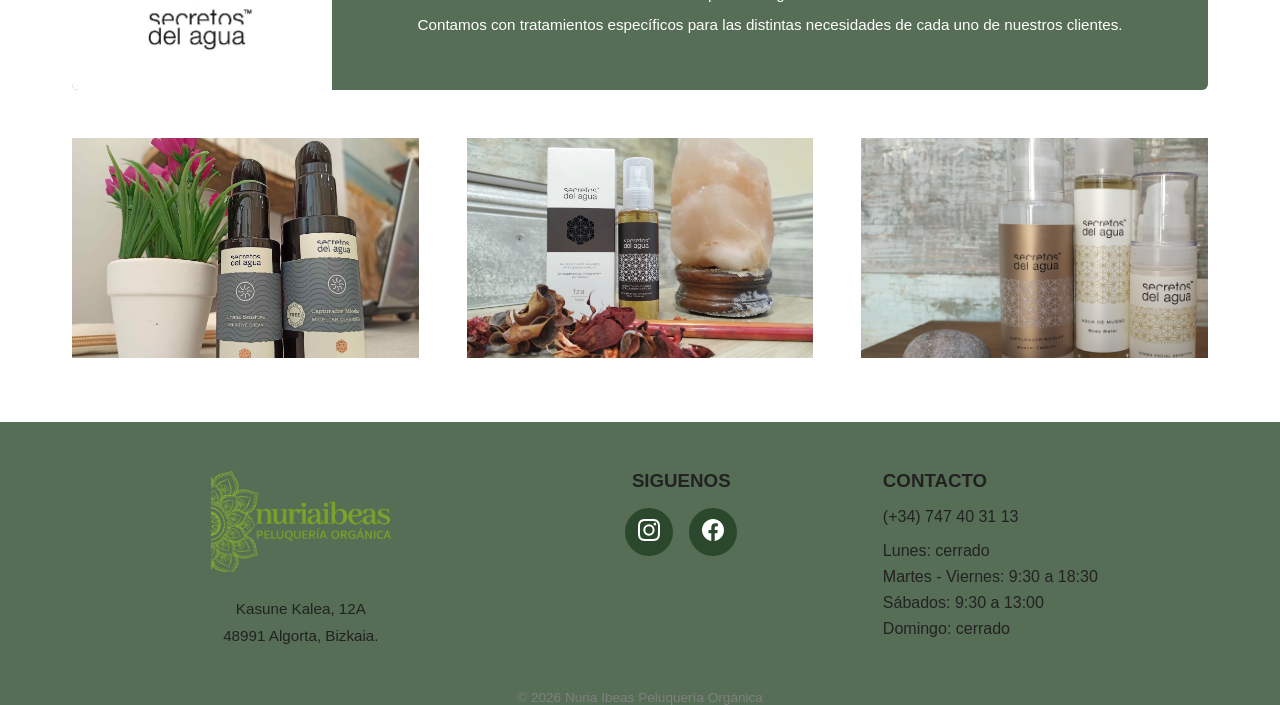
==== commit 51145986: "productos.html out" ====
--- a/index.html
+++ b/index.html
@@ -20,14 +20,13 @@
                             <a href="">Servicios</a>
                             <ul class="dropdown">
                                 <li><a href="cortes.html">Cortes</a></li>
-                                <li><a href="servicios.html#color">Color</a></li>
-                                <li><a href="servicios.html#peinados">Peinados</a></li>
-                                <li><a href="servicios.html#tratamientos">Tratamientos</a></li>
-                                <li><a href="servicios.html#tratamientos">Manicura</a></li>
-                                <li><a href="servicios.html#tratamientos">Pedicura</a></li>
+                                <li><a href="color.html">Color</a></li>
+                                <li><a href="peinado.html">Peinados</a></li>
+                                <li><a href="tratamientos.html">Tratamientos</a></li>
+                                <li><a href="manicura.html">Manicura</a></li>
+                                <li><a href="pedicura.html">Pedicura</a></li>
                             </ul>
                         </li>
-                        <li><a href="productos.html">Productos</a></li>
                         <li><a href="equipo.html">Equipo</a></li>
                         <li><a href="contacto.html">Conctacto</a></li>
                     </ul>
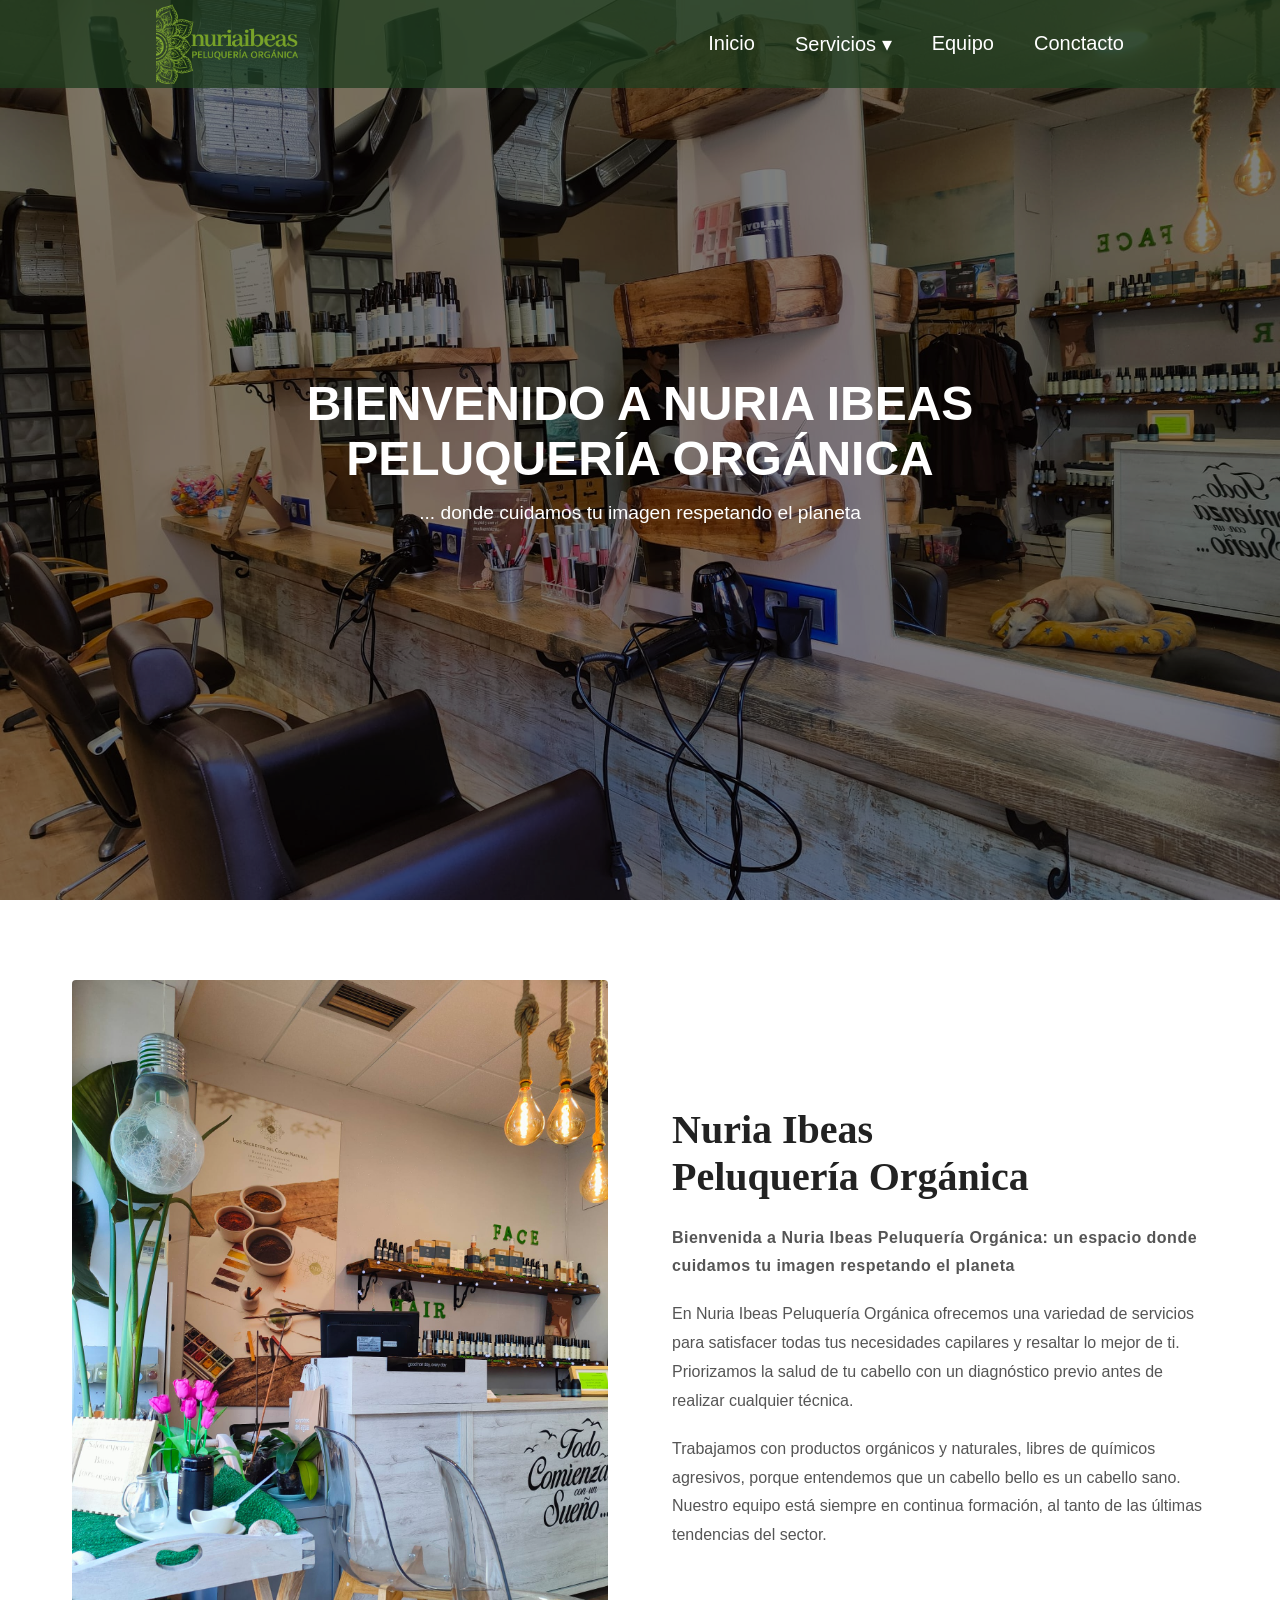
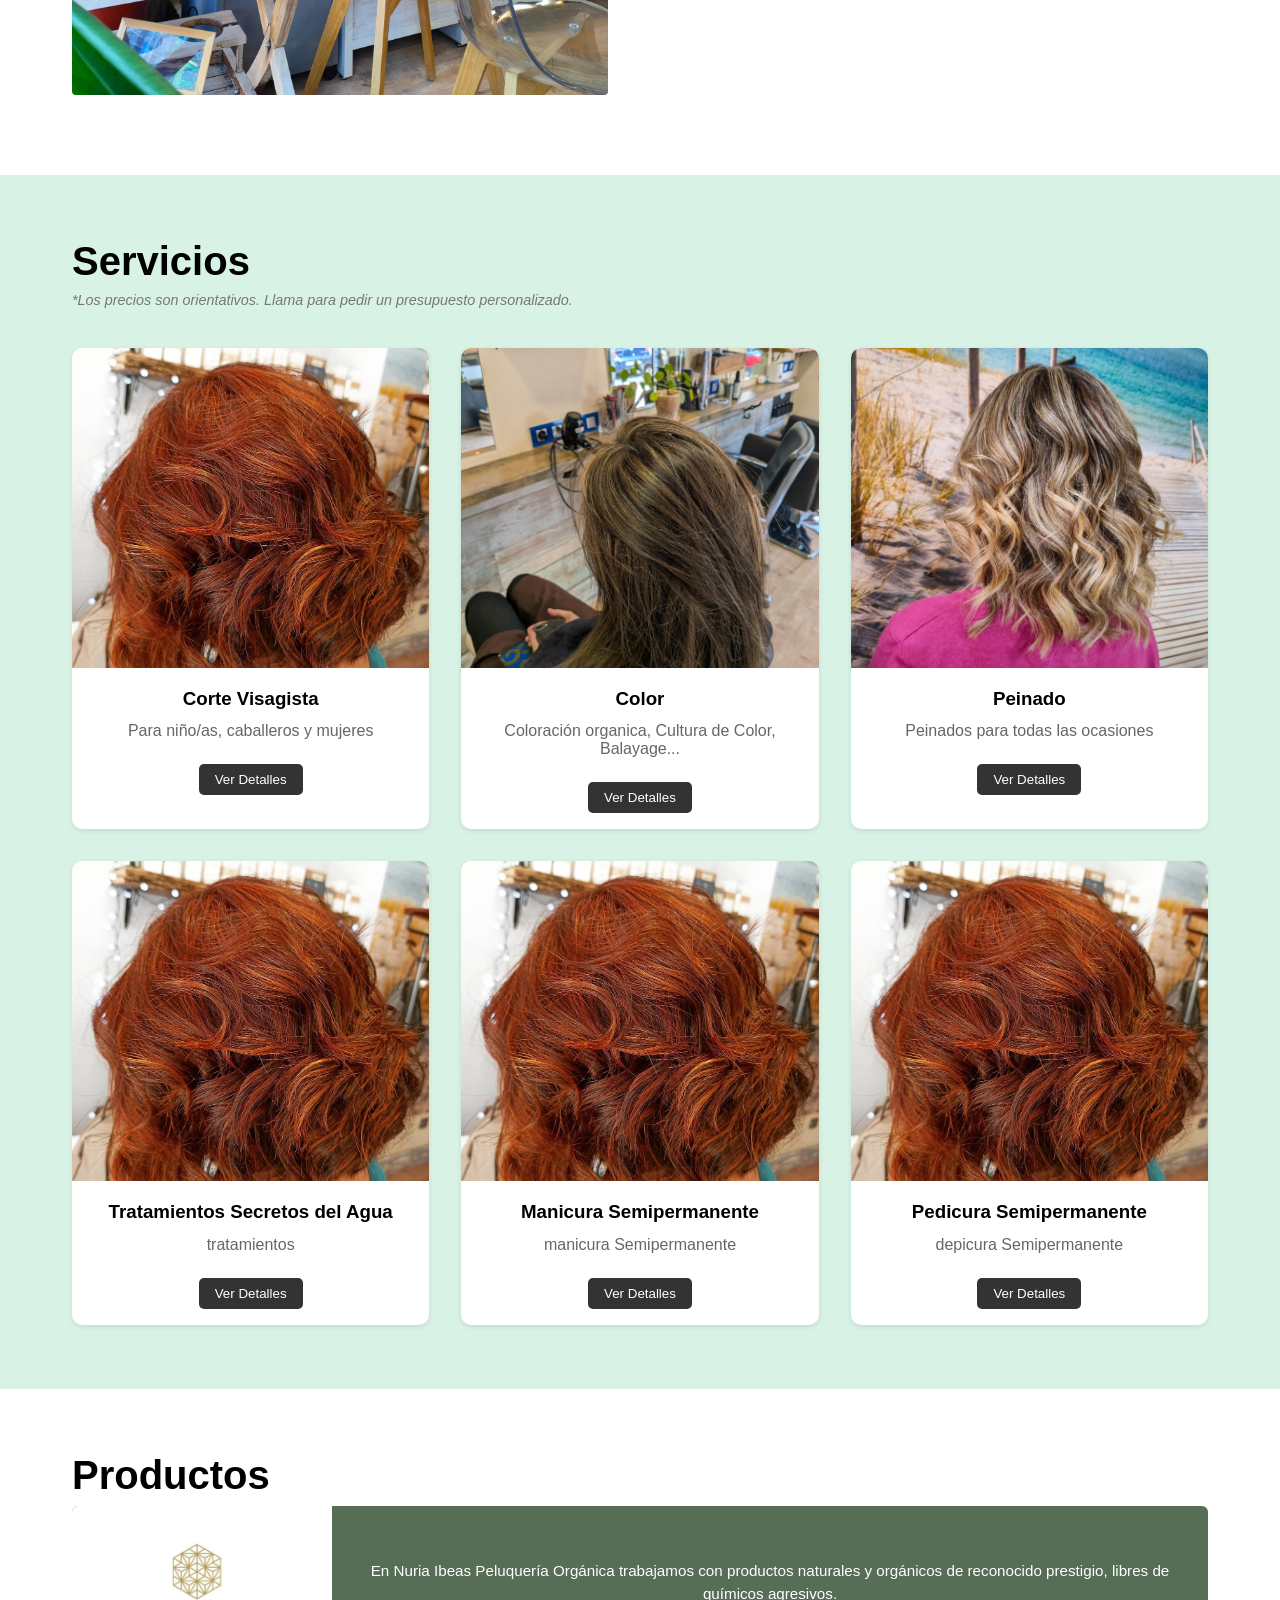
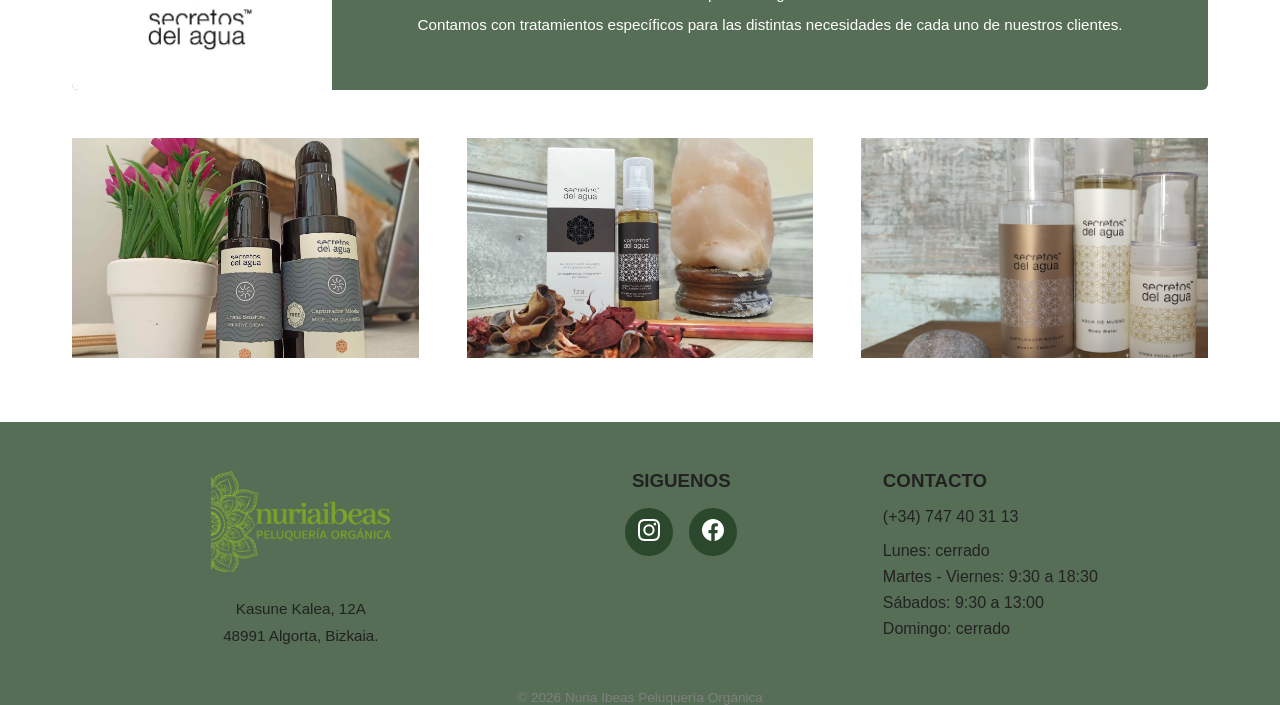
==== commit 6ee45bd7: "menu en movil" ====
--- a/index.html
+++ b/index.html
@@ -14,10 +14,18 @@
                     <div class="navbar__logo">
                         <a href="index.html"><img src="./images/logo1.png" alt="logo" class="icon"></a>
                     </div>
+                    
+                    <input type="checkbox" id="menu-toggle" class="menu-toggle">
+                    <label for="menu-toggle" class="menu-icon">☰</label>
+
                     <ul class="navbar_links">
                         <li><a href="index.html">Inicio</a></li>
                         <li class="has-dropdown">
-                            <a href="">Servicios</a>
+                            
+                            <input type="checkbox" id="servicios-toggle" class="dropdown-toggle">
+                            <label for="servicios-toggle" class="dropdown-label">Servicios ▾</label>
+                            <label for="menu-toggle" class="menu-overlay"></label> 
+
                             <ul class="dropdown">
                                 <li><a href="cortes.html">Cortes</a></li>
                                 <li><a href="color.html">Color</a></li>
--- a/css/principal.css
+++ b/css/principal.css
@@ -28,7 +28,8 @@
     display: flex;
     justify-content: space-between;
     align-items: center;
-    height: 5.5rem;  
+    height: 5.5rem;
+    position: relative; 
 }
 
 .navbar__logo {
@@ -80,9 +81,98 @@
     white-space: nowrap;
 }
 
+.dropdown-label {
+    color: white;
+    font-size: 1.25rem;
+    cursor: pointer;
+}
+
+.has-dropdown:hover .dropdown {
+    display: block;
+}
+
 .dropdown li a:hover {
     background-color: #f2f2f2;
     color: #4a7c4e;
+}
+
+.dropdown-toggle {
+    display: none;
+}
+
+.menu-toggle {
+    display: none;
+}
+
+.menu-icon {
+    display: none;
+    font-size: 1.8rem;
+    color: white;
+    cursor: pointer;
+}
+
+.meun-overlay {
+    display: none;
+}
+
+@media (max-width: 768px) {
+    .menu-icon {
+        display: block;
+    }
+
+    .navbar_links {
+        display: none;
+        flex-direction: column;
+        position: absolute;
+        top: 100%;
+        right: 0;
+        width: 220px;
+        background-color: rgb(30, 60, 30);
+        padding: 1rem 0;
+        gap: 0;
+    }
+
+    .menu-toggle:checked ~ .navbar_links {
+        display: flex;
+    }
+
+    .navbar_links li {
+        width: 100%;
+    }
+
+    .navbar_links a {
+        display: block;
+        padding: 0.8rem 1.5rem;
+    }
+
+    .dropdown-label {
+        display: block;
+        padding: 0.8rem 1.5rem;
+        color: white;
+        cursor: pointer;
+    }
+
+    .dropdown {
+        position: static;   /* en vez de absolute: ocupa su propio espacio en el flujo */
+        display: none;
+        box-shadow: none;
+        width: 100%;
+        background-color: rgba(255, 255, 255, 0.08);
+    }
+
+    .dropdown-toggle:checked ~ .dropdown {
+        display: block;
+    }
+
+    .menu-toggle:checked ~ .menu-overlay {
+        display: block;
+        position: fixed;
+        top: 0;
+        left: 0;
+        width: 100%;
+        height: 100%;
+        z-index: 5;
+    }
 }
 
 
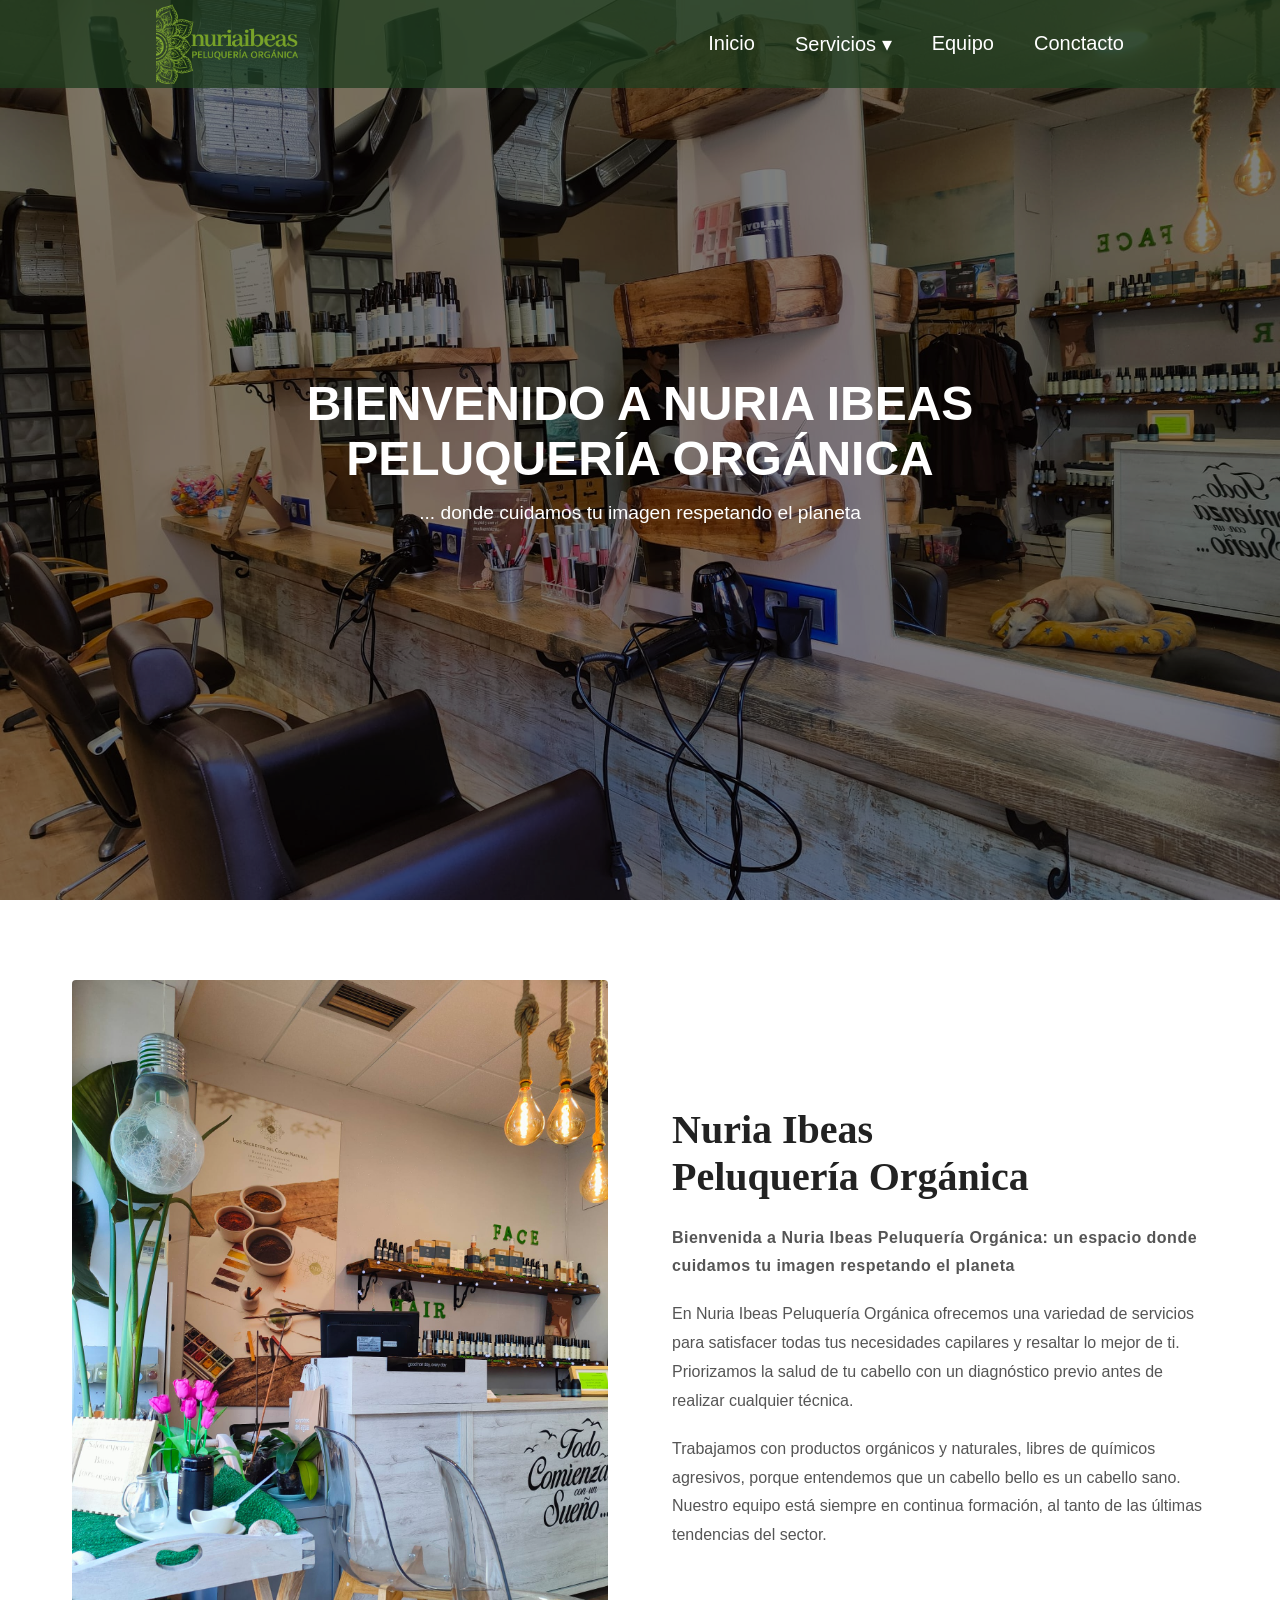
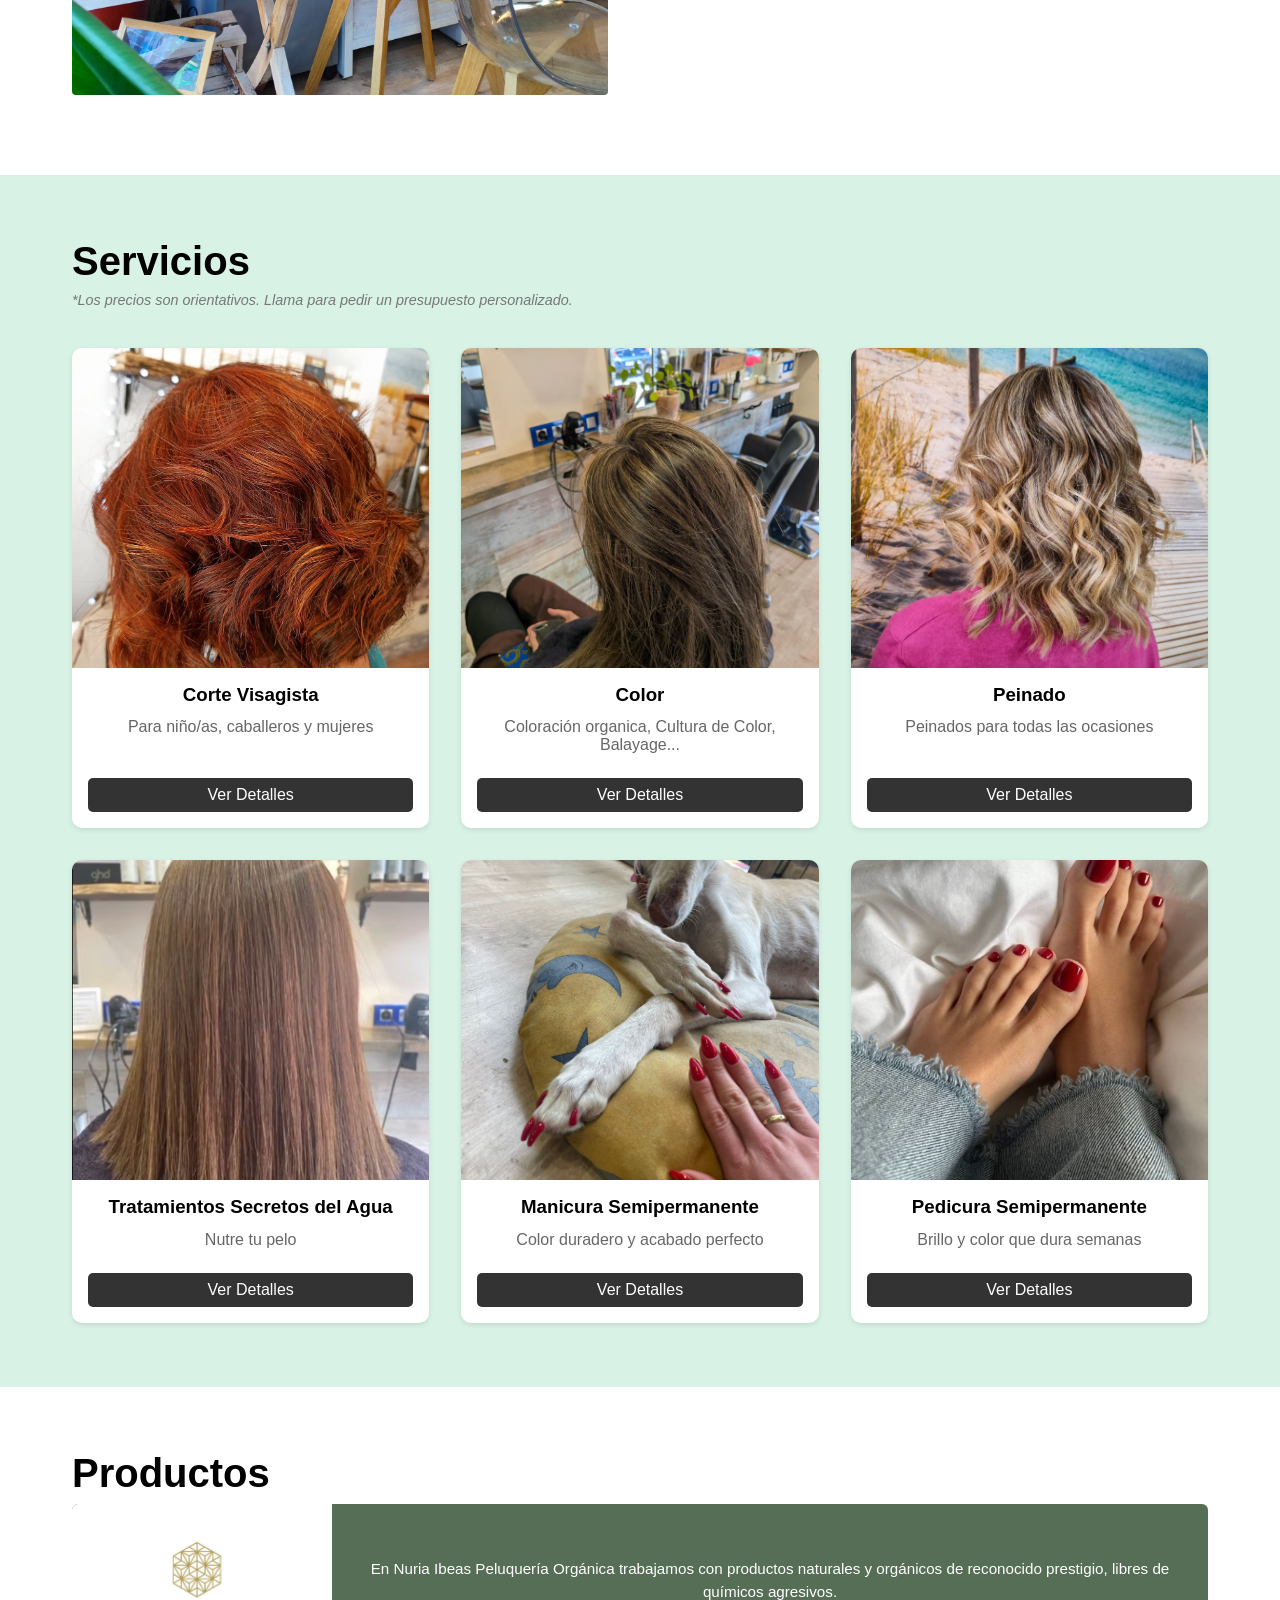
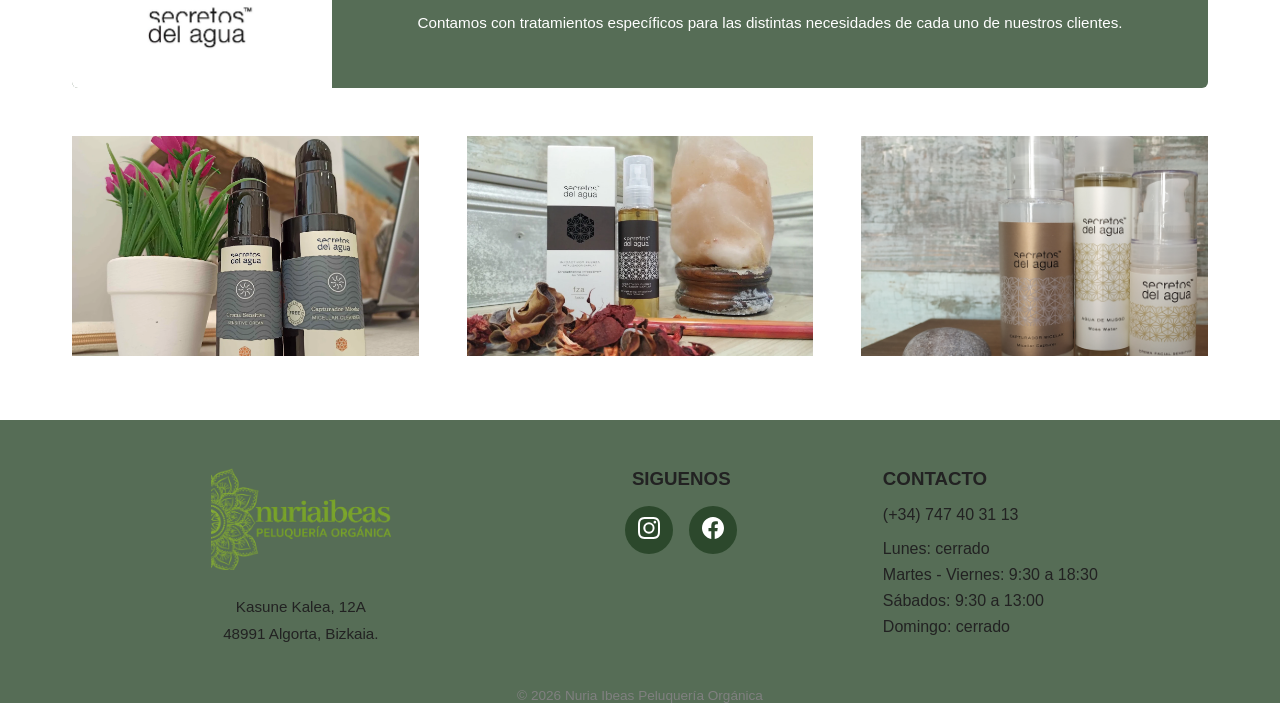
==== commit d5ee4d08: "version 1" ====
--- a/index.html
+++ b/index.html
@@ -84,37 +84,37 @@
                             <img src="./images/corte.webp" alt="corte visagista imagen">
                             <h3>Corte Visagista</h3>
                             <p class="desc">Para niño/as, caballeros y mujeres</p>
-                            <button>Ver Detalles</button>
+                            <a href="cortes.html" class="btn-detalles">Ver Detalles</a>
                         </div>
                         <div class="services-card">
                             <img src="./images/colorindex.jpeg" alt="color imagen">
                             <h3>Color</h3>
                             <p class="desc">Coloración organica, Cultura de Color, Balayage...</p>
-                            <button>Ver Detalles</button>
+                            <a href="color.html" class="btn-detalles">Ver Detalles</a>
                         </div>
                         <div class="services-card">
                             <img src="./images/peinado.jpeg" alt="peinado imagen">
                             <h3>Peinado</h3>
                             <p class="desc">Peinados para todas las ocasiones</p>
-                            <button>Ver Detalles</button>
-                        </div>
-                        <div class="services-card">
-                            <img src="./images/corte.webp" alt="" class="">
+                            <a href="peinado.html" class="btn-detalles">Ver Detalles</a>
+                        </div>
+                        <div class="services-card">
+                            <img src="./images/tratamientos2.png" alt="" class="">
                             <h3>Tratamientos Secretos del Agua</h3>
-                            <p class="desc">tratamientos</p>
-                            <button>Ver Detalles</button>
-                        </div>
-                        <div class="services-card">
-                            <img src="./images/corte.webp" alt="" class="">
+                            <p class="desc">Nutre tu pelo</p>
+                            <a href="tratamientos.html" class="btn-detalles">Ver Detalles</a>
+                        </div>
+                        <div class="services-card">
+                            <img src="./images/manicuraLola.jpeg" alt="" class="">
                             <h3>Manicura Semipermanente</h3>
-                            <p class="desc">manicura Semipermanente</p>
-                            <button>Ver Detalles</button>
-                        </div>
-                        <div class="services-card">
-                            <img src="./images/corte.webp" alt="" class="">
+                            <p class="desc">Color duradero y acabado perfecto</p>
+                            <a href="manicura.html" class="btn-detalles">Ver Detalles</a>
+                        </div>
+                        <div class="services-card">
+                            <img src="./images/pedicuraprev.avif" alt="" class="">
                             <h3>Pedicura Semipermanente</h3>
-                            <p class="desc">depicura Semipermanente </p>
-                            <button>Ver Detalles</button>
+                            <p class="desc">Brillo y color que dura semanas</p>
+                            <a href="pedicura.html" class="btn-detalles">Ver Detalles</a>
                         </div>
                     </div>
                 </div>
--- a/css/principal.css
+++ b/css/principal.css
@@ -116,7 +116,147 @@
 }
 
 @media (max-width: 768px) {
-    .menu-icon {
+
+}
+
+
+body {
+    margin: 0;
+}
+
+main {
+    display: block;
+}
+
+footer {
+    background-color: rgba(30, 60, 30, 0.75);
+    color: #222222;
+}
+
+.footer-content {
+    max-width: 1100px;
+    margin: 0 auto;
+    padding: 3rem 2rem 2.5rem;
+
+    display: grid;
+    grid-template-columns: 1.3fr 1fr 1fr;
+
+    align-items: start;
+    gap: 4rem;
+}
+
+.footer-brand {
+    text-align: center;
+}
+
+.footer-brand img {
+    width: 180px;
+    height: auto;
+    margin-bottom: 1.2rem;
+}
+
+.footer-brand p {
+    color: #222222;
+    font-size: 0.95rem;
+    line-height: 1.8;
+}
+
+.footer-social-section {
+    text-align: center;
+}
+
+.footer-social-section h3 {
+    padding-bottom: 1rem;
+}
+
+
+.footer-social ul {
+    display: flex;
+    justify-content: center;
+    gap: 1rem;
+
+    list-style: none;
+    padding: 0;
+    margin: 0;
+}
+
+.instagram,
+.facebook {
+    width: 48px;
+    height: 48px;
+
+    border-radius: 50%;
+
+    display: flex;
+    justify-content: center;
+    align-items: center;
+
+    background-color: rgba(30, 60, 30, 0.75);
+
+    transition: 0.2s;
+}
+
+
+.instagram img,
+.facebook img {
+    width: 22px;
+    height: 22px;
+    filter: invert(1);
+}
+
+.instagram:hover {
+    background-color: rgb(225, 48, 108);
+}
+
+
+/* Hover Facebook */
+
+.facebook:hover {
+    background-color: rgb(24, 119, 242);
+}
+
+
+/* Contacto */
+
+.footer-contact {
+    text-align: center;
+}
+
+.footer-contact p {
+    color: #222222;
+    font-size: 0.95rem;
+    line-height: 1.8;
+    margin-bottom: 1.2rem;
+}
+
+.footer-contact .footer-tel {
+    margin-bottom: 1.5rem;
+}
+
+.footer-info h3 {
+    padding-bottom: 1rem;
+}
+
+.footer-info p {
+    padding-bottom: 0.5rem;
+}
+
+.footer-tel {
+    padding-bottom: 1rem !important; 
+}
+
+.footer-bottom {
+    text-align: center;
+}
+
+.footer-bottom p {
+    color: gray;
+    font-size: 0.85rem;
+}
+
+@media (max-width: 768px) {
+
+        .menu-icon {
         display: block;
     }
 
@@ -153,7 +293,7 @@
     }
 
     .dropdown {
-        position: static;   /* en vez de absolute: ocupa su propio espacio en el flujo */
+        position: static;
         display: none;
         box-shadow: none;
         width: 100%;
@@ -173,144 +313,7 @@
         height: 100%;
         z-index: 5;
     }
-}
-
-
-body {
-    margin: 0;
-}
-
-main {
-    display: block;
-}
-
-footer {
-    background-color: rgba(30, 60, 30, 0.75);
-    color: #222222;
-}
-
-.footer-content {
-    max-width: 1100px;
-    margin: 0 auto;
-    padding: 3rem 2rem 2.5rem;
-
-    display: grid;
-    grid-template-columns: 1.3fr 1fr 1fr;
-
-    align-items: start;
-    gap: 4rem;
-}
-
-.footer-brand {
-    text-align: center;
-}
-
-.footer-brand img {
-    width: 180px;
-    height: auto;
-    margin-bottom: 1.2rem;
-}
-
-.footer-brand p {
-    color: #222222;
-    font-size: 0.95rem;
-    line-height: 1.8;
-}
-
-.footer-social-section {
-    text-align: center;
-}
-
-.footer-social-section h3 {
-    padding-bottom: 1rem;
-}
-
-
-.footer-social ul {
-    display: flex;
-    justify-content: center;
-    gap: 1rem;
-
-    list-style: none;
-    padding: 0;
-    margin: 0;
-}
-
-.instagram,
-.facebook {
-    width: 48px;
-    height: 48px;
-
-    border-radius: 50%;
-
-    display: flex;
-    justify-content: center;
-    align-items: center;
-
-    background-color: rgba(30, 60, 30, 0.75);
-
-    transition: 0.2s;
-}
-
-
-.instagram img,
-.facebook img {
-    width: 22px;
-    height: 22px;
-    filter: invert(1);
-}
-
-.instagram:hover {
-    background-color: rgb(225, 48, 108);
-}
-
-
-/* Hover Facebook */
-
-.facebook:hover {
-    background-color: rgb(24, 119, 242);
-}
-
-
-/* Contacto */
-
-.footer-contact {
-    text-align: center;
-}
-
-.footer-contact p {
-    color: #222222;
-    font-size: 0.95rem;
-    line-height: 1.8;
-    margin-bottom: 1.2rem;
-}
-
-.footer-contact .footer-tel {
-    margin-bottom: 1.5rem;
-}
-
-.footer-info h3 {
-    padding-bottom: 1rem;
-}
-
-.footer-info p {
-    padding-bottom: 0.5rem;
-}
-
-.footer-tel {
-    padding-bottom: 1rem !important; 
-}
-
-.footer-bottom {
-    text-align: center;
-}
-
-.footer-bottom p {
-    color: gray;
-    font-size: 0.85rem;
-}
-
-@media (max-width: 768px) {
+
     .footer-content {
         grid-template-columns: 1fr;
         gap: 2.5rem;
--- a/css/index.css
+++ b/css/index.css
@@ -129,6 +129,8 @@
     overflow: hidden;
     box-shadow: 0 2px 5px rgba(0, 0, 0, 0.1);
     text-align: center;
+    display: flex;
+    flex-direction: column;
 }
 
 .services-card img {
@@ -146,19 +148,21 @@
 .desc {
     padding: .5rem .5rem;
     color: #666;
-}
-
-.services-card button {
+    flex-grow: 1;
+}
+
+.btn-detalles {
+    display: inline-block;
     margin: 1rem;
     padding: .5rem 1rem;
     background-color: #333;
     color: white;
-    border: none;
+    text-decoration: none;
     border-radius: 5px;
     cursor: pointer;
 }
 
-.services-card button:hover {
+.btn-detalles:hover {
     background-color: black;
 }
 
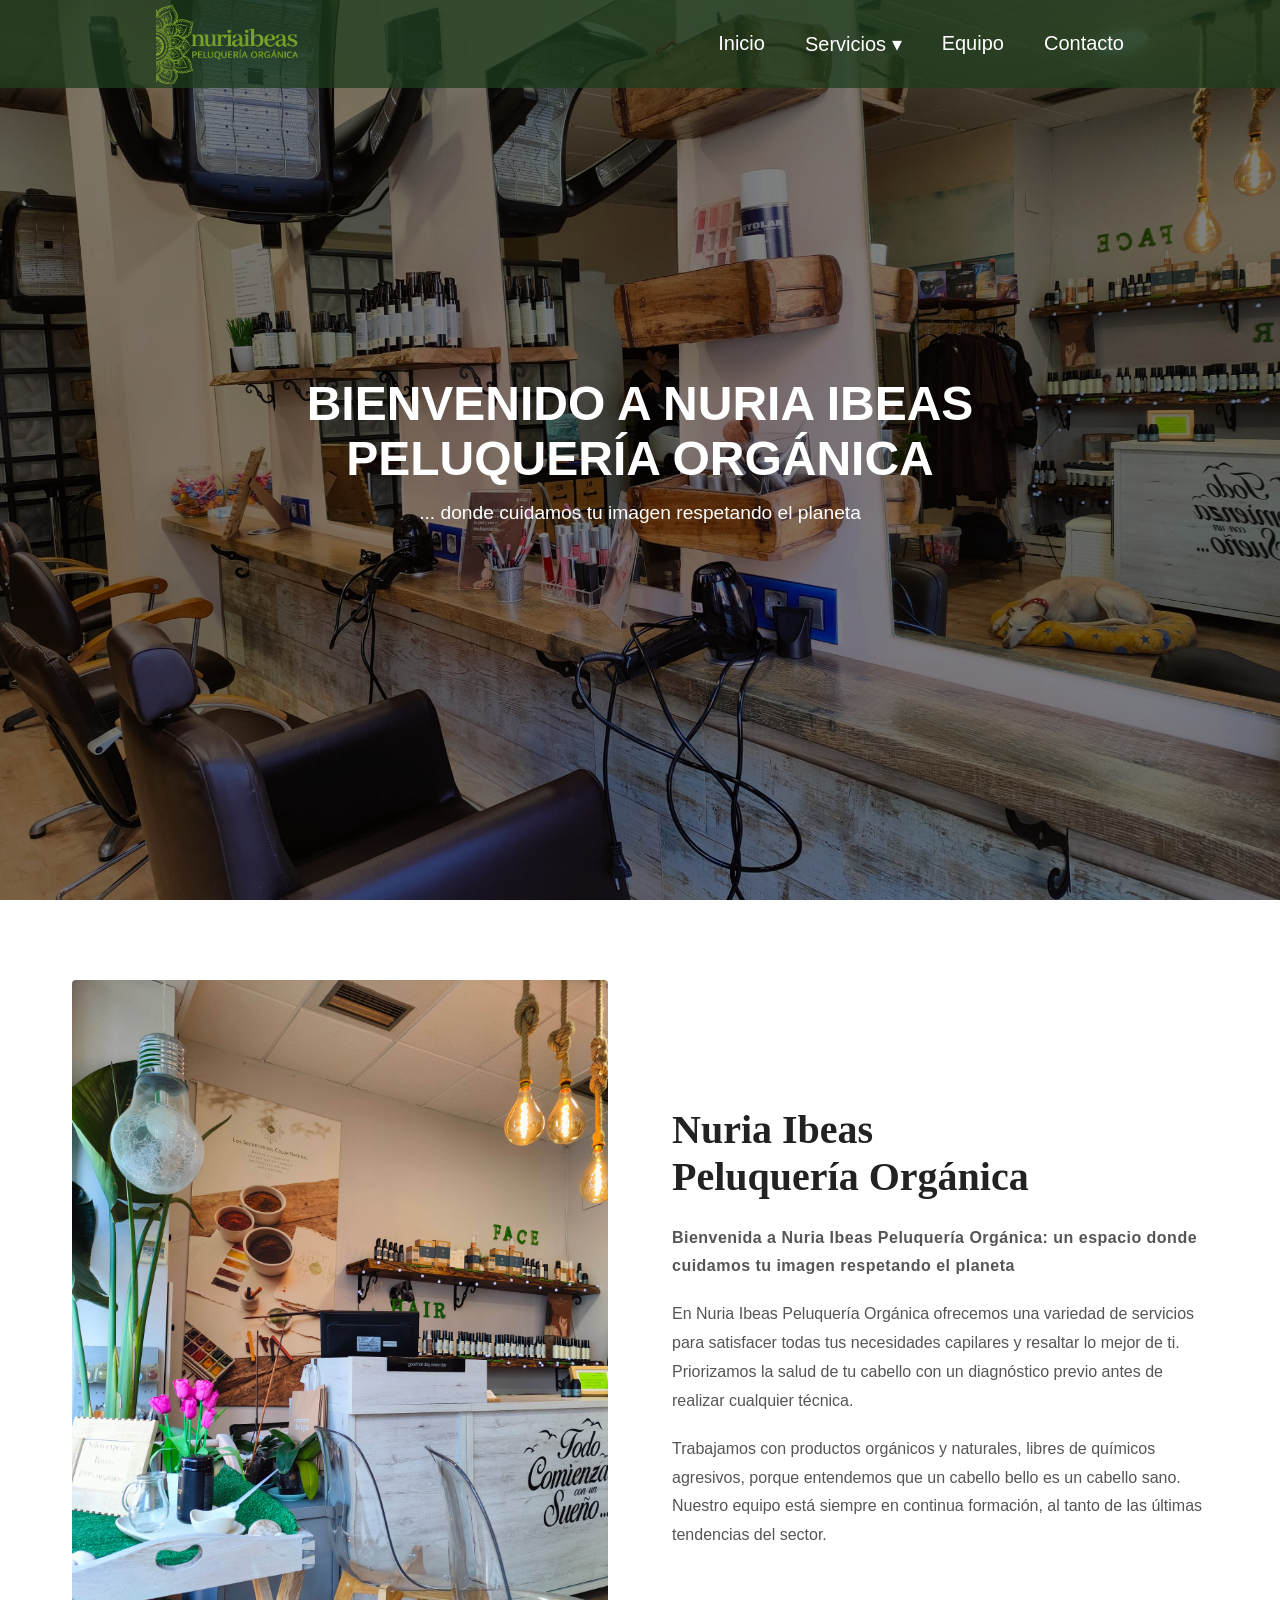
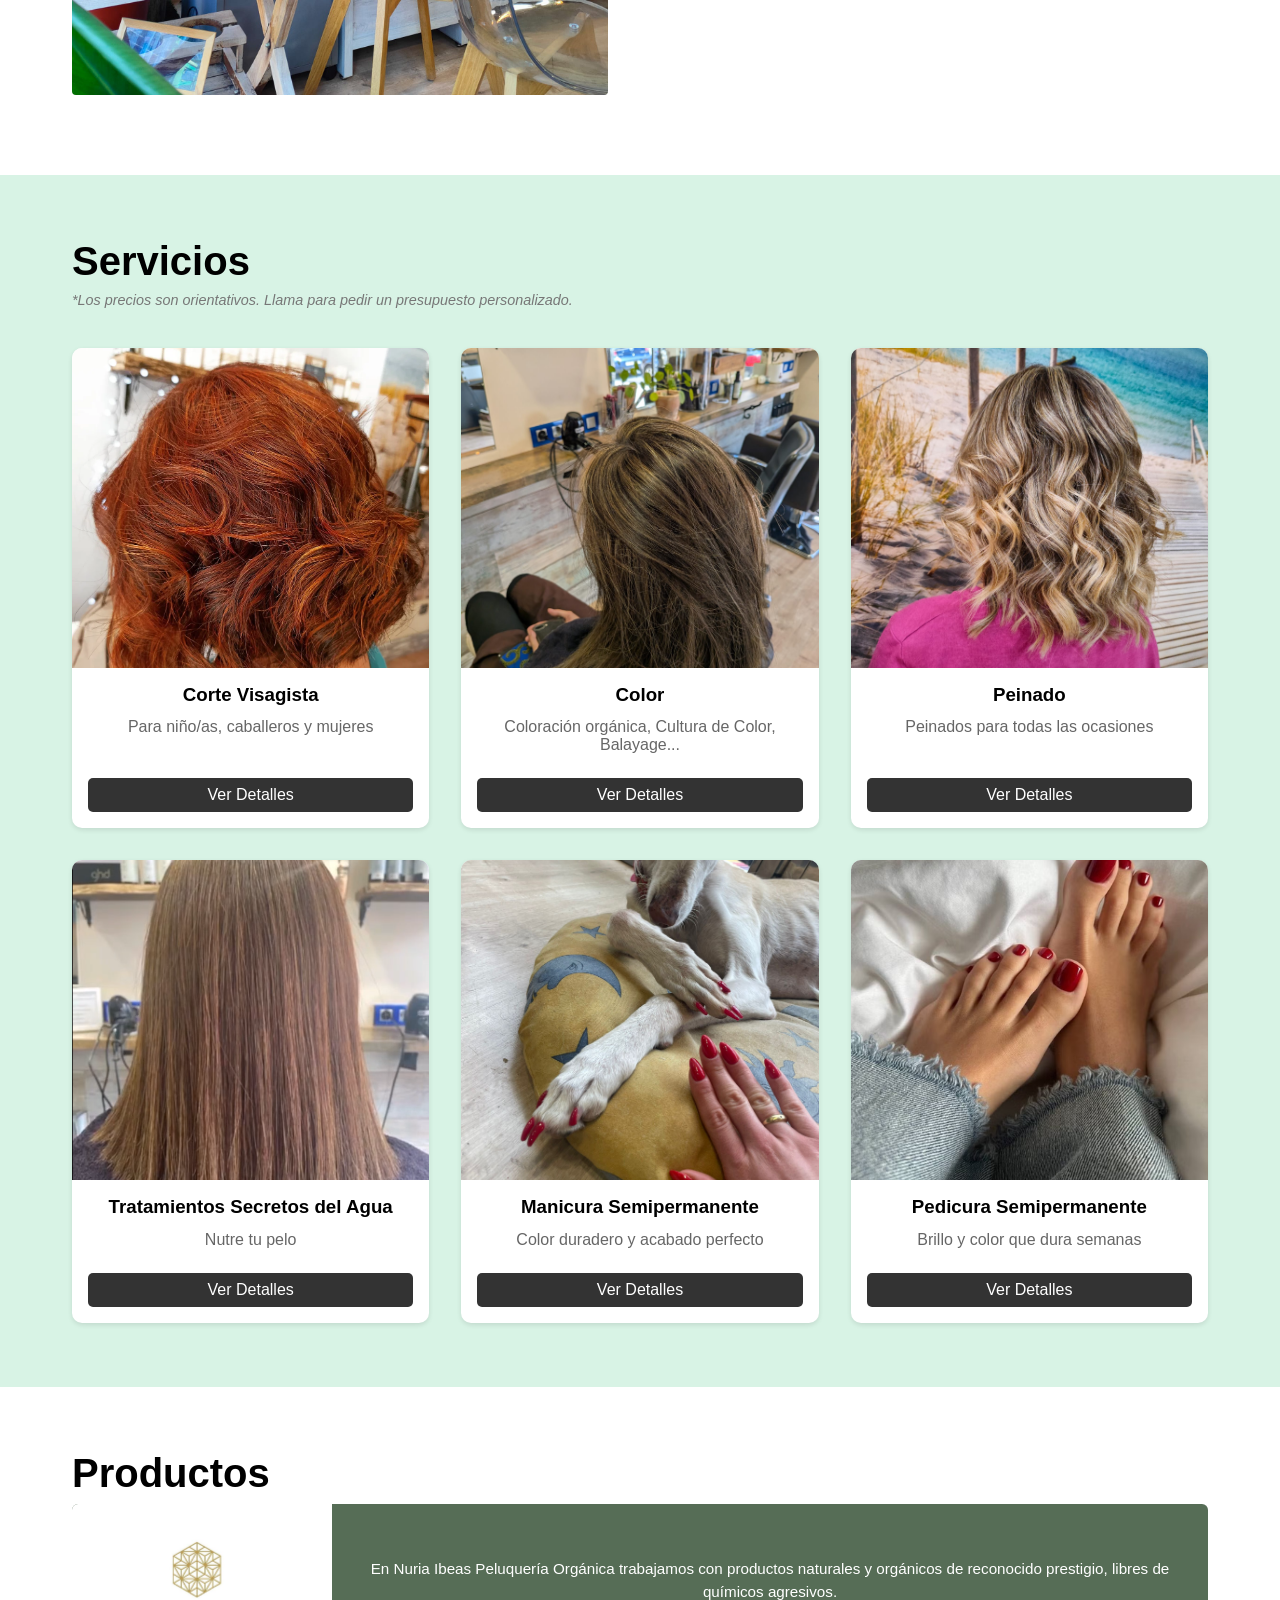
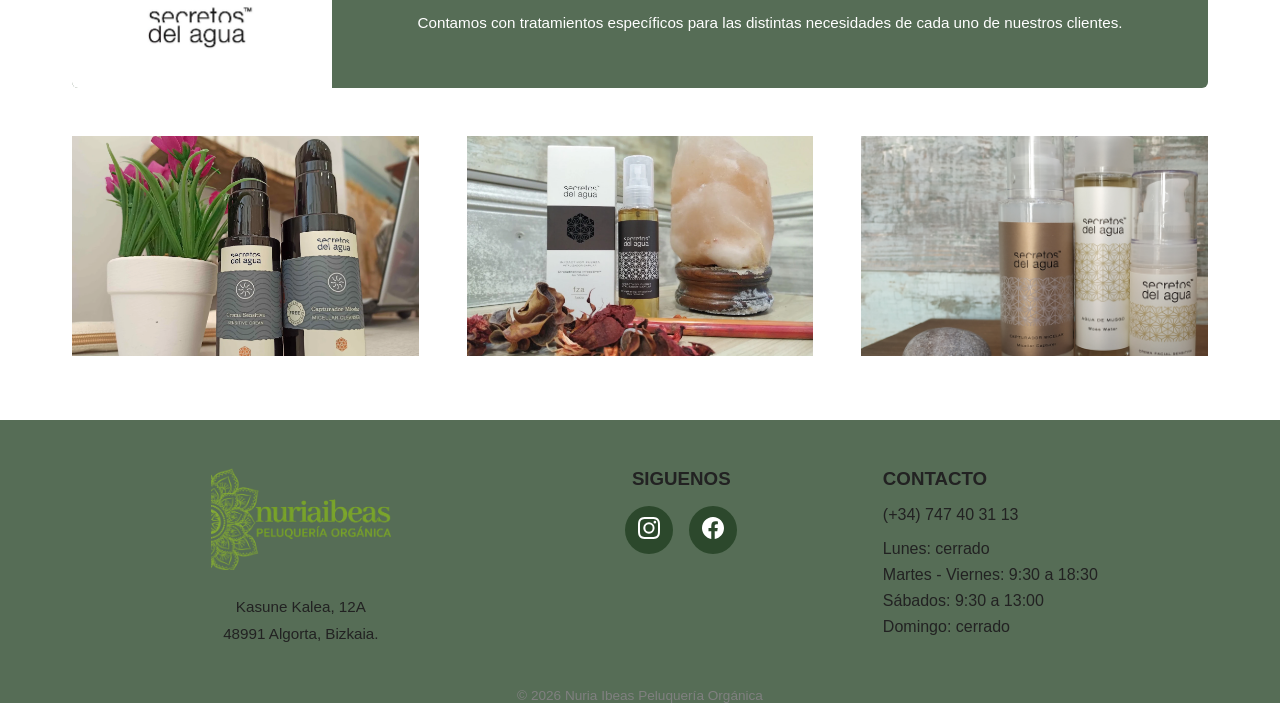
==== commit 171b1fe3: "requis checkeados" ====
--- a/index.html
+++ b/index.html
@@ -6,6 +6,10 @@
         <title>Nuria Ibeas Peluquería Orgánica</title>
         <link rel="stylesheet" href="./css/principal.css">
         <link rel="stylesheet" href="./css/index.css">
+        <link rel="apple-touch-icon" sizes="180x180" href="favicon_io/apple-touch-icon.png">
+        <link rel="icon" type="image/png" sizes="32x32" href="favicon_io/favicon-32x32.png">
+        <link rel="icon" type="image/png" sizes="16x16" href="favicon_io/favicon-16x16.png">
+        <link rel="manifest" href="favicon_io/site.webmanifest">
     </head>
     <body>
         <header id="header">
@@ -36,7 +40,7 @@
                             </ul>
                         </li>
                         <li><a href="equipo.html">Equipo</a></li>
-                        <li><a href="contacto.html">Conctacto</a></li>
+                        <li><a href="contacto.html">Contacto</a></li>
                     </ul>
                 </nav>
             </div>
@@ -89,7 +93,7 @@
                         <div class="services-card">
                             <img src="./images/colorindex.jpeg" alt="color imagen">
                             <h3>Color</h3>
-                            <p class="desc">Coloración organica, Cultura de Color, Balayage...</p>
+                            <p class="desc">Coloración orgánica, Cultura de Color, Balayage...</p>
                             <a href="color.html" class="btn-detalles">Ver Detalles</a>
                         </div>
                         <div class="services-card">
@@ -99,19 +103,19 @@
                             <a href="peinado.html" class="btn-detalles">Ver Detalles</a>
                         </div>
                         <div class="services-card">
-                            <img src="./images/tratamientos2.png" alt="" class="">
+                            <img src="./images/tratamientos2.png" alt="tratamientos de secretos del agua">
                             <h3>Tratamientos Secretos del Agua</h3>
                             <p class="desc">Nutre tu pelo</p>
                             <a href="tratamientos.html" class="btn-detalles">Ver Detalles</a>
                         </div>
                         <div class="services-card">
-                            <img src="./images/manicuraLola.jpeg" alt="" class="">
+                            <img src="./images/manicuraLola.jpeg" alt="manicura semipermanente">
                             <h3>Manicura Semipermanente</h3>
                             <p class="desc">Color duradero y acabado perfecto</p>
                             <a href="manicura.html" class="btn-detalles">Ver Detalles</a>
                         </div>
                         <div class="services-card">
-                            <img src="./images/pedicuraprev.avif" alt="" class="">
+                            <img src="./images/pedicuraprev.avif" alt="pedicura semipermanente">
                             <h3>Pedicura Semipermanente</h3>
                             <p class="desc">Brillo y color que dura semanas</p>
                             <a href="pedicura.html" class="btn-detalles">Ver Detalles</a>
--- a/css/principal.css
+++ b/css/principal.css
@@ -111,14 +111,6 @@
     cursor: pointer;
 }
 
-.meun-overlay {
-    display: none;
-}
-
-@media (max-width: 768px) {
-
-}
-
 
 body {
     margin: 0;
@@ -209,14 +201,10 @@
 }
 
 
-/* Hover Facebook */
-
 .facebook:hover {
     background-color: rgb(24, 119, 242);
 }
 
-
-/* Contacto */
 
 .footer-contact {
     text-align: center;
@@ -253,6 +241,7 @@
     color: gray;
     font-size: 0.85rem;
 }
+
 
 @media (max-width: 768px) {
 
